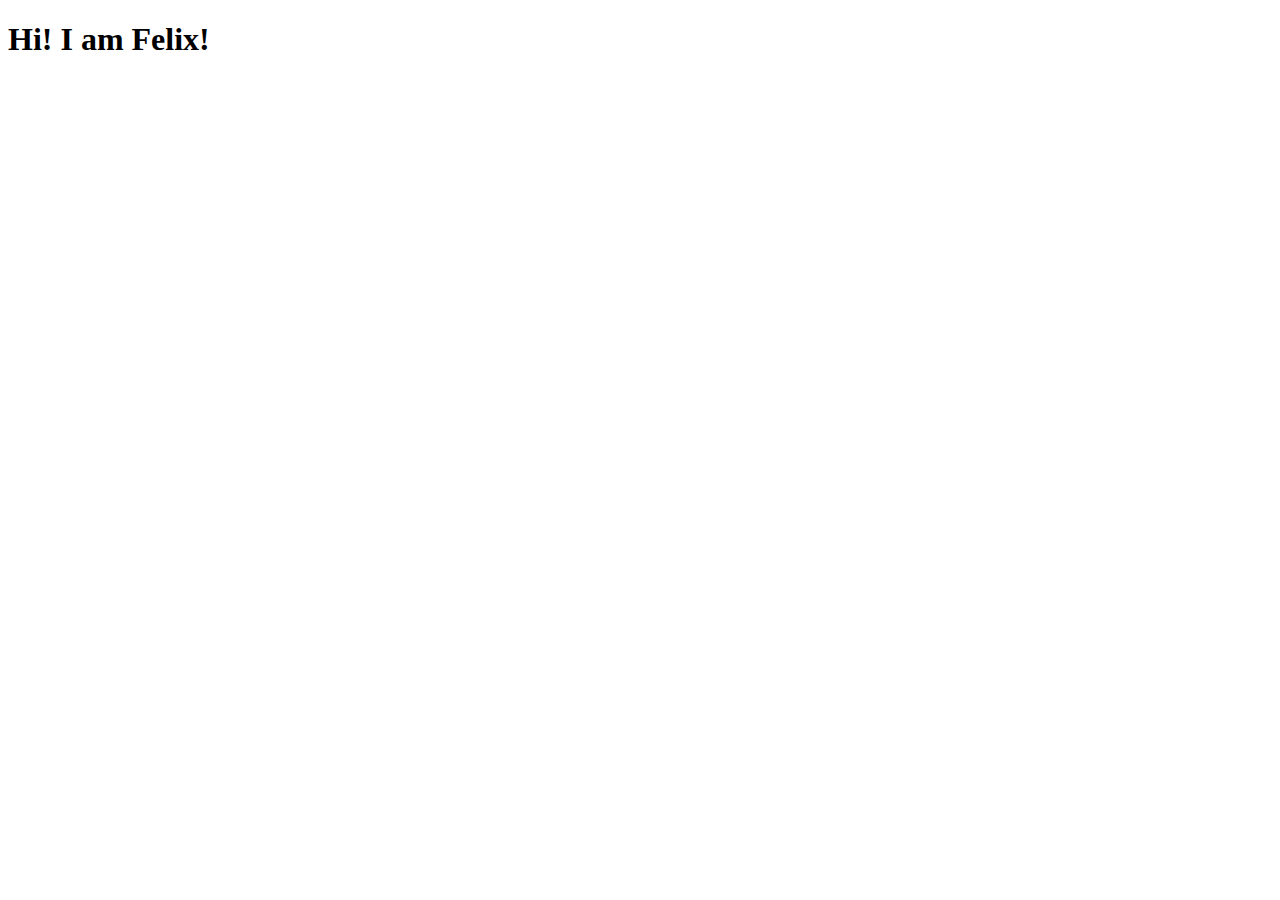
==== index.html @ 9d0509e1 "first upload" ====
<!DOCTYPE html>
<html lang="en">
<head>
    <meta charset="UTF-8">
    <meta name="viewport" content="width=device-width, initial-scale=1.0">
    <meta http-equiv="X-UA-Compatible" content="ie=edge">
    <title>Website is cool!</title>
</head>
<body>
    <h1>Hi! I am Felix!</h1>
</body>
</html>
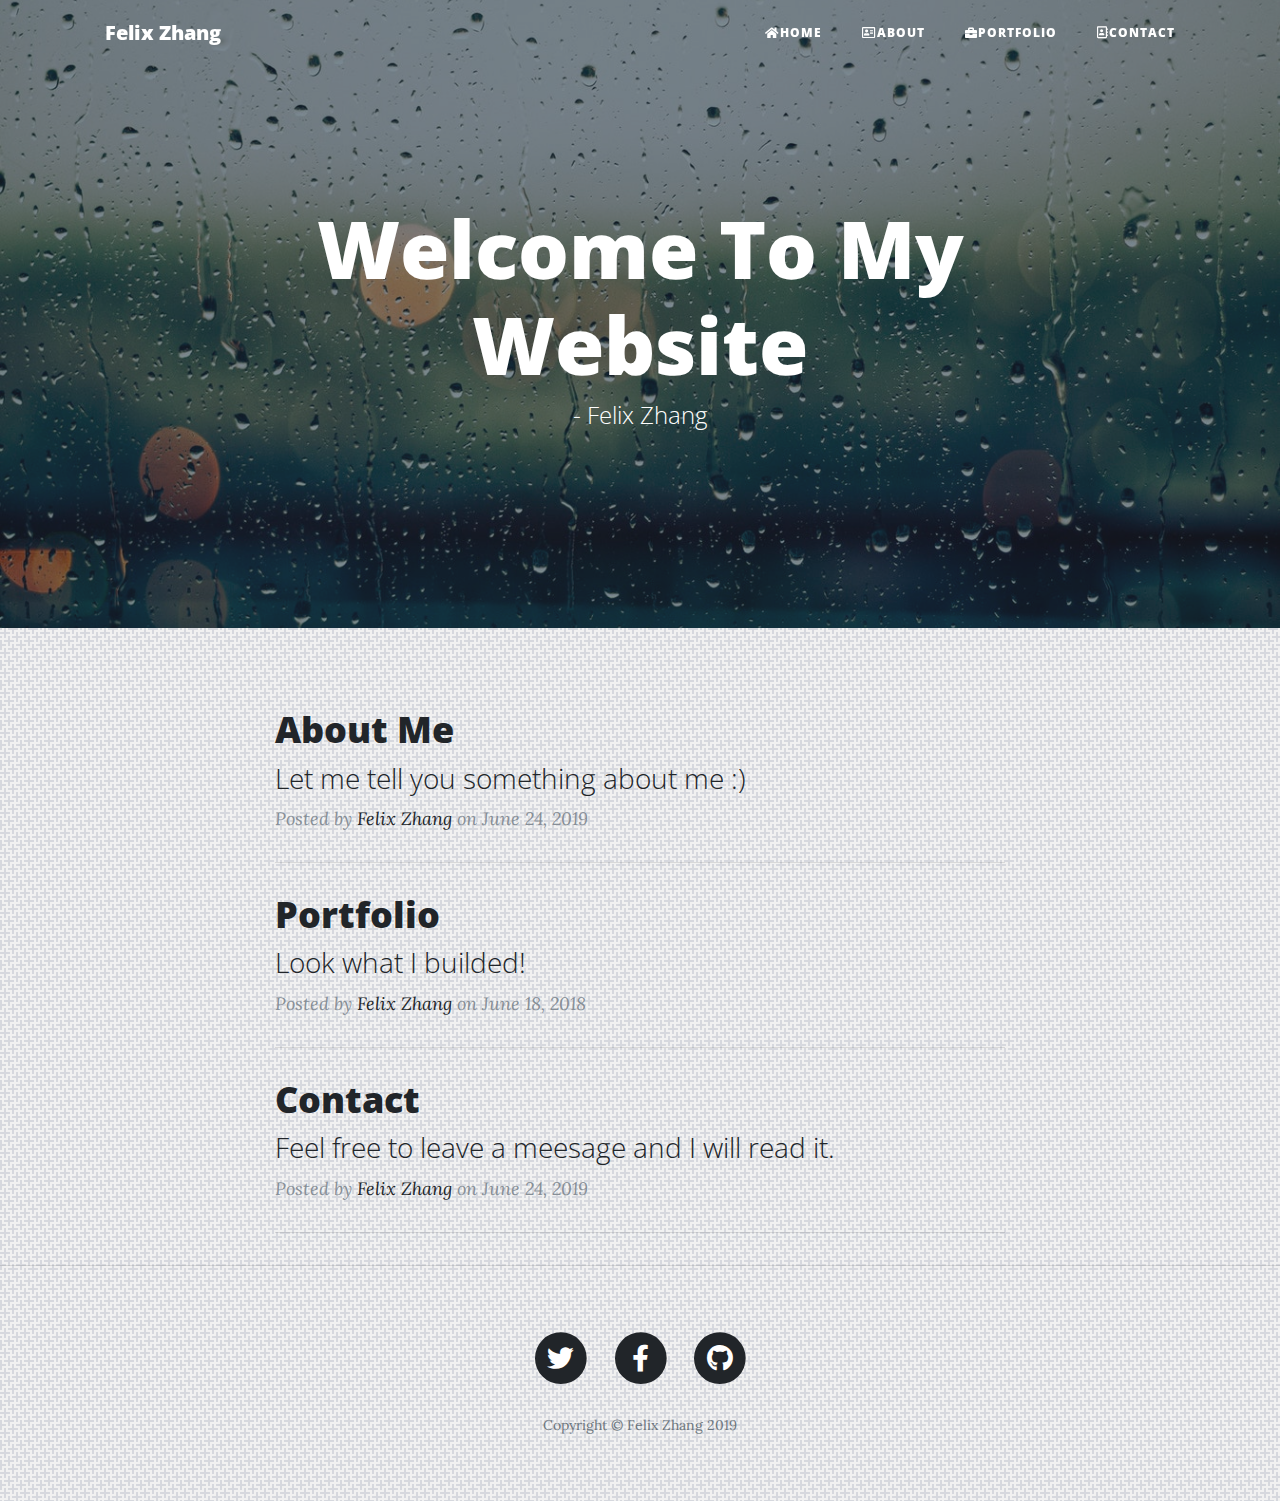
==== commit c572aaa6: "updates" ====
--- a/index.html
+++ b/index.html
@@ -1,12 +1,173 @@
 <!DOCTYPE html>
 <html lang="en">
+
 <head>
-    <meta charset="UTF-8">
-    <meta name="viewport" content="width=device-width, initial-scale=1.0">
-    <meta http-equiv="X-UA-Compatible" content="ie=edge">
-    <title>Website is cool!</title>
+
+  <meta charset="utf-8">
+  <meta name="viewport" content="width=device-width, initial-scale=1, shrink-to-fit=no">
+  <meta name="description" content="">
+  <meta name="author" content="">
+
+  <title>Updated-Portfolio-Page</title>
+
+  <!-- Bootstrap core CSS -->
+  <link href="vendor/bootstrap/css/bootstrap.min.css" rel="stylesheet">
+
+  <!-- Custom fonts for this template -->
+  <link href="vendor/fontawesome-free/css/all.min.css" rel="stylesheet" type="text/css">
+  <link href='https://fonts.googleapis.com/css?family=Lora:400,700,400italic,700italic' rel='stylesheet' type='text/css'>
+  <link href='https://fonts.googleapis.com/css?family=Open+Sans:300italic,400italic,600italic,700italic,800italic,400,300,600,700,800' rel='stylesheet' type='text/css'>
+
+  <!-- Custom styles for this template -->
+  <link href="css/clean-blog.min.css" rel="stylesheet">
+
 </head>
-<body>
-    <h1>Hi! I am Felix!</h1>
+
+<body background="./img/crosses_@2X.png">
+
+  <!-- Navigation -->
+  <nav class="navbar navbar-expand-lg navbar-light fixed-top" id="mainNav">
+    <div class="container">
+      <a class="navbar-brand" href="index.html">Felix Zhang</a>
+      <button class="navbar-toggler navbar-toggler-right" type="button" data-toggle="collapse" data-target="#navbarResponsive" aria-controls="navbarResponsive" aria-expanded="false" aria-label="Toggle navigation">
+        <i class="fas fa-caret-down"></i>
+        <i class="fas fa-bars"></i>
+      </button>
+      <div class="collapse navbar-collapse" id="navbarResponsive">
+        <ul class="navbar-nav ml-auto">
+          <li class="nav-item">
+            <a class="nav-link" href="index.html"><i class="fas fa-home"></i>Home</a>
+          </li>
+          <li class="nav-item">
+            <a class="nav-link" href="about.html"><i class="far fa-address-card"></i>About</a>
+          </li>
+          <li class="nav-item">
+            <a class="nav-link" href="portfolio.html"><i class="fas fa-briefcase"></i>Portfolio</a>
+          </li>
+          <li class="nav-item">
+            <a class="nav-link" href="contact.html"><i class="far fa-address-book"></i>Contact</a>
+          </li>
+        </ul>
+      </div>
+    </div>
+  </nav>
+
+  <!-- Page Header -->
+  <header class="masthead" style="background-image: url('img/22.jpeg')">
+    <div class="overlay"></div>
+    <div class="container">
+      <div class="row">
+        <div class="col-lg-8 col-md-10 mx-auto">
+          <div class="site-heading">
+            <h1>Welcome To My Website</h1>
+            <span class="subheading">- Felix Zhang</span>
+          </div>
+        </div>
+      </div>
+    </div>
+  </header>
+
+  <!-- Main Content -->
+  <div class="container">
+    <div class="row">
+      <div class="col-lg-8 col-md-10 mx-auto">
+        <div class="post-preview">
+          <a href="about.html">
+            <h2 class="post-title">
+              About Me
+            </h2>
+            <h3 class="post-subtitle">
+              Let me tell you something about me :)
+            </h3>
+          </a>
+          <p class="post-meta">Posted by
+            <a href="#">Felix Zhang</a>
+            on June 24, 2019</p>
+        </div>
+        <hr>
+        <div class="post-preview">
+          <a href="portfolio.html">
+            <h2 class="post-title">
+                Portfolio
+            </h2>
+            <h3 class="post-subtitle">
+                Look what I builded!
+              </h3>
+          </a>
+          <p class="post-meta">Posted by
+            <a href="#">Felix Zhang</a>
+            on June 18, 2018</p>
+        </div>
+        <hr>
+        <div class="post-preview">
+          <a href="contact.html">
+            <h2 class="post-title">
+              Contact
+            </h2>
+            <h3 class="post-subtitle">
+              Feel free to leave a meesage and I will read it.
+            </h3>
+          </a>
+          <p class="post-meta">Posted by
+            <a href="#">Felix Zhang</a>
+            on June 24, 2019</p>
+        </div>
+        <hr>
+        
+        <!-- Pager -->
+        <!-- <div class="clearfix">
+          <a class="btn btn-primary float-right" href="#">Older Posts &rarr;</a>
+        </div> -->
+      </div>
+    </div>
+  </div>
+
+  <hr>
+
+  <!-- Footer -->
+  <footer>
+    <div class="container">
+      <div class="row">
+        <div class="col-lg-8 col-md-10 mx-auto">
+          <ul class="list-inline text-center">
+            <li class="list-inline-item">
+              <a href="#">
+                <span class="fa-stack fa-lg">
+                  <i class="fas fa-circle fa-stack-2x"></i>
+                  <i class="fab fa-twitter fa-stack-1x fa-inverse"></i>
+                </span>
+              </a>
+            </li>
+            <li class="list-inline-item">
+              <a href="#">
+                <span class="fa-stack fa-lg">
+                  <i class="fas fa-circle fa-stack-2x"></i>
+                  <i class="fab fa-facebook-f fa-stack-1x fa-inverse"></i>
+                </span>
+              </a>
+            </li>
+            <li class="list-inline-item">
+              <a href="https://github.com/felix911104">
+                <span class="fa-stack fa-lg">
+                  <i class="fas fa-circle fa-stack-2x"></i>
+                  <i class="fab fa-github fa-stack-1x fa-inverse"></i>
+                </span>
+              </a>
+            </li>
+          </ul>
+          <p class="copyright text-muted">Copyright &copy; Felix Zhang 2019</p>
+        </div>
+      </div>
+    </div>
+  </footer>
+
+  <!-- Bootstrap core JavaScript -->
+  <script src="vendor/jquery/jquery.min.js"></script>
+  <script src="vendor/bootstrap/js/bootstrap.bundle.min.js"></script>
+
+  <!-- Custom scripts for this template -->
+  <script src="js/clean-blog.min.js"></script>
+
 </body>
-</html>+
+</html>
--- a/vendor/fontawesome-free/css/all.min.css
+++ b/vendor/fontawesome-free/css/all.min.css
@@ -0,0 +1,5 @@
+/*!
+ * Font Awesome Free 5.9.0 by @fontawesome - https://fontawesome.com
+ * License - https://fontawesome.com/license/free (Icons: CC BY 4.0, Fonts: SIL OFL 1.1, Code: MIT License)
+ */
+.fa,.fab,.fal,.far,.fas{-moz-osx-font-smoothing:grayscale;-webkit-font-smoothing:antialiased;display:inline-block;font-style:normal;font-variant:normal;text-rendering:auto;line-height:1}.fa-lg{font-size:1.33333em;line-height:.75em;vertical-align:-.0667em}.fa-xs{font-size:.75em}.fa-sm{font-size:.875em}.fa-1x{font-size:1em}.fa-2x{font-size:2em}.fa-3x{font-size:3em}.fa-4x{font-size:4em}.fa-5x{font-size:5em}.fa-6x{font-size:6em}.fa-7x{font-size:7em}.fa-8x{font-size:8em}.fa-9x{font-size:9em}.fa-10x{font-size:10em}.fa-fw{text-align:center;width:1.25em}.fa-ul{list-style-type:none;margin-left:2.5em;padding-left:0}.fa-ul>li{position:relative}.fa-li{left:-2em;position:absolute;text-align:center;width:2em;line-height:inherit}.fa-border{border:.08em solid #eee;border-radius:.1em;padding:.2em .25em .15em}.fa-pull-left{float:left}.fa-pull-right{float:right}.fa.fa-pull-left,.fab.fa-pull-left,.fal.fa-pull-left,.far.fa-pull-left,.fas.fa-pull-left{margin-right:.3em}.fa.fa-pull-right,.fab.fa-pull-right,.fal.fa-pull-right,.far.fa-pull-right,.fas.fa-pull-right{margin-left:.3em}.fa-spin{animation:fa-spin 2s infinite linear}.fa-pulse{animation:fa-spin 1s infinite steps(8)}@keyframes fa-spin{0%{transform:rotate(0deg)}to{transform:rotate(1turn)}}.fa-rotate-90{-ms-filter:"progid:DXImageTransform.Microsoft.BasicImage(rotation=1)";transform:rotate(90deg)}.fa-rotate-180{-ms-filter:"progid:DXImageTransform.Microsoft.BasicImage(rotation=2)";transform:rotate(180deg)}.fa-rotate-270{-ms-filter:"progid:DXImageTransform.Microsoft.BasicImage(rotation=3)";transform:rotate(270deg)}.fa-flip-horizontal{-ms-filter:"progid:DXImageTransform.Microsoft.BasicImage(rotation=0, mirror=1)";transform:scaleX(-1)}.fa-flip-vertical{transform:scaleY(-1)}.fa-flip-both,.fa-flip-horizontal.fa-flip-vertical,.fa-flip-vertical{-ms-filter:"progid:DXImageTransform.Microsoft.BasicImage(rotation=2, mirror=1)"}.fa-flip-both,.fa-flip-horizontal.fa-flip-vertical{transform:scale(-1)}:root .fa-flip-both,:root .fa-flip-horizontal,:root .fa-flip-vertical,:root .fa-rotate-90,:root .fa-rotate-180,:root .fa-rotate-270{filter:none}.fa-stack{display:inline-block;height:2em;line-height:2em;position:relative;vertical-align:middle;width:2.5em}.fa-stack-1x,.fa-stack-2x{left:0;position:absolute;text-align:center;width:100%}.fa-stack-1x{line-height:inherit}.fa-stack-2x{font-size:2em}.fa-inverse{color:#fff}.fa-500px:before{content:"\f26e"}.fa-accessible-icon:before{content:"\f368"}.fa-accusoft:before{content:"\f369"}.fa-acquisitions-incorporated:before{content:"\f6af"}.fa-ad:before{content:"\f641"}.fa-address-book:before{content:"\f2b9"}.fa-address-card:before{content:"\f2bb"}.fa-adjust:before{content:"\f042"}.fa-adn:before{content:"\f170"}.fa-adobe:before{content:"\f778"}.fa-adversal:before{content:"\f36a"}.fa-affiliatetheme:before{content:"\f36b"}.fa-air-freshener:before{content:"\f5d0"}.fa-airbnb:before{content:"\f834"}.fa-algolia:before{content:"\f36c"}.fa-align-center:before{content:"\f037"}.fa-align-justify:before{content:"\f039"}.fa-align-left:before{content:"\f036"}.fa-align-right:before{content:"\f038"}.fa-alipay:before{content:"\f642"}.fa-allergies:before{content:"\f461"}.fa-amazon:before{content:"\f270"}.fa-amazon-pay:before{content:"\f42c"}.fa-ambulance:before{content:"\f0f9"}.fa-american-sign-language-interpreting:before{content:"\f2a3"}.fa-amilia:before{content:"\f36d"}.fa-anchor:before{content:"\f13d"}.fa-android:before{content:"\f17b"}.fa-angellist:before{content:"\f209"}.fa-angle-double-down:before{content:"\f103"}.fa-angle-double-left:before{content:"\f100"}.fa-angle-double-right:before{content:"\f101"}.fa-angle-double-up:before{content:"\f102"}.fa-angle-down:before{content:"\f107"}.fa-angle-left:before{content:"\f104"}.fa-angle-right:before{content:"\f105"}.fa-angle-up:before{content:"\f106"}.fa-angry:before{content:"\f556"}.fa-angrycreative:before{content:"\f36e"}.fa-angular:before{content:"\f420"}.fa-ankh:before{content:"\f644"}.fa-app-store:before{content:"\f36f"}.fa-app-store-ios:before{content:"\f370"}.fa-apper:before{content:"\f371"}.fa-apple:before{content:"\f179"}.fa-apple-alt:before{content:"\f5d1"}.fa-apple-pay:before{content:"\f415"}.fa-archive:before{content:"\f187"}.fa-archway:before{content:"\f557"}.fa-arrow-alt-circle-down:before{content:"\f358"}.fa-arrow-alt-circle-left:before{content:"\f359"}.fa-arrow-alt-circle-right:before{content:"\f35a"}.fa-arrow-alt-circle-up:before{content:"\f35b"}.fa-arrow-circle-down:before{content:"\f0ab"}.fa-arrow-circle-left:before{content:"\f0a8"}.fa-arrow-circle-right:before{content:"\f0a9"}.fa-arrow-circle-up:before{content:"\f0aa"}.fa-arrow-down:before{content:"\f063"}.fa-arrow-left:before{content:"\f060"}.fa-arrow-right:before{content:"\f061"}.fa-arrow-up:before{content:"\f062"}.fa-arrows-alt:before{content:"\f0b2"}.fa-arrows-alt-h:before{content:"\f337"}.fa-arrows-alt-v:before{content:"\f338"}.fa-artstation:before{content:"\f77a"}.fa-assistive-listening-systems:before{content:"\f2a2"}.fa-asterisk:before{content:"\f069"}.fa-asymmetrik:before{content:"\f372"}.fa-at:before{content:"\f1fa"}.fa-atlas:before{content:"\f558"}.fa-atlassian:before{content:"\f77b"}.fa-atom:before{content:"\f5d2"}.fa-audible:before{content:"\f373"}.fa-audio-description:before{content:"\f29e"}.fa-autoprefixer:before{content:"\f41c"}.fa-avianex:before{content:"\f374"}.fa-aviato:before{content:"\f421"}.fa-award:before{content:"\f559"}.fa-aws:before{content:"\f375"}.fa-baby:before{content:"\f77c"}.fa-baby-carriage:before{content:"\f77d"}.fa-backspace:before{content:"\f55a"}.fa-backward:before{content:"\f04a"}.fa-bacon:before{content:"\f7e5"}.fa-balance-scale:before{content:"\f24e"}.fa-balance-scale-left:before{content:"\f515"}.fa-balance-scale-right:before{content:"\f516"}.fa-ban:before{content:"\f05e"}.fa-band-aid:before{content:"\f462"}.fa-bandcamp:before{content:"\f2d5"}.fa-barcode:before{content:"\f02a"}.fa-bars:before{content:"\f0c9"}.fa-baseball-ball:before{content:"\f433"}.fa-basketball-ball:before{content:"\f434"}.fa-bath:before{content:"\f2cd"}.fa-battery-empty:before{content:"\f244"}.fa-battery-full:before{content:"\f240"}.fa-battery-half:before{content:"\f242"}.fa-battery-quarter:before{content:"\f243"}.fa-battery-three-quarters:before{content:"\f241"}.fa-battle-net:before{content:"\f835"}.fa-bed:before{content:"\f236"}.fa-beer:before{content:"\f0fc"}.fa-behance:before{content:"\f1b4"}.fa-behance-square:before{content:"\f1b5"}.fa-bell:before{content:"\f0f3"}.fa-bell-slash:before{content:"\f1f6"}.fa-bezier-curve:before{content:"\f55b"}.fa-bible:before{content:"\f647"}.fa-bicycle:before{content:"\f206"}.fa-biking:before{content:"\f84a"}.fa-bimobject:before{content:"\f378"}.fa-binoculars:before{content:"\f1e5"}.fa-biohazard:before{content:"\f780"}.fa-birthday-cake:before{content:"\f1fd"}.fa-bitbucket:before{content:"\f171"}.fa-bitcoin:before{content:"\f379"}.fa-bity:before{content:"\f37a"}.fa-black-tie:before{content:"\f27e"}.fa-blackberry:before{content:"\f37b"}.fa-blender:before{content:"\f517"}.fa-blender-phone:before{content:"\f6b6"}.fa-blind:before{content:"\f29d"}.fa-blog:before{content:"\f781"}.fa-blogger:before{content:"\f37c"}.fa-blogger-b:before{content:"\f37d"}.fa-bluetooth:before{content:"\f293"}.fa-bluetooth-b:before{content:"\f294"}.fa-bold:before{content:"\f032"}.fa-bolt:before{content:"\f0e7"}.fa-bomb:before{content:"\f1e2"}.fa-bone:before{content:"\f5d7"}.fa-bong:before{content:"\f55c"}.fa-book:before{content:"\f02d"}.fa-book-dead:before{content:"\f6b7"}.fa-book-medical:before{content:"\f7e6"}.fa-book-open:before{content:"\f518"}.fa-book-reader:before{content:"\f5da"}.fa-bookmark:before{content:"\f02e"}.fa-bootstrap:before{content:"\f836"}.fa-border-all:before{content:"\f84c"}.fa-border-none:before{content:"\f850"}.fa-border-style:before{content:"\f853"}.fa-bowling-ball:before{content:"\f436"}.fa-box:before{content:"\f466"}.fa-box-open:before{content:"\f49e"}.fa-boxes:before{content:"\f468"}.fa-braille:before{content:"\f2a1"}.fa-brain:before{content:"\f5dc"}.fa-bread-slice:before{content:"\f7ec"}.fa-briefcase:before{content:"\f0b1"}.fa-briefcase-medical:before{content:"\f469"}.fa-broadcast-tower:before{content:"\f519"}.fa-broom:before{content:"\f51a"}.fa-brush:before{content:"\f55d"}.fa-btc:before{content:"\f15a"}.fa-buffer:before{content:"\f837"}.fa-bug:before{content:"\f188"}.fa-building:before{content:"\f1ad"}.fa-bullhorn:before{content:"\f0a1"}.fa-bullseye:before{content:"\f140"}.fa-burn:before{content:"\f46a"}.fa-buromobelexperte:before{content:"\f37f"}.fa-bus:before{content:"\f207"}.fa-bus-alt:before{content:"\f55e"}.fa-business-time:before{content:"\f64a"}.fa-buysellads:before{content:"\f20d"}.fa-calculator:before{content:"\f1ec"}.fa-calendar:before{content:"\f133"}.fa-calendar-alt:before{content:"\f073"}.fa-calendar-check:before{content:"\f274"}.fa-calendar-day:before{content:"\f783"}.fa-calendar-minus:before{content:"\f272"}.fa-calendar-plus:before{content:"\f271"}.fa-calendar-times:before{content:"\f273"}.fa-calendar-week:before{content:"\f784"}.fa-camera:before{content:"\f030"}.fa-camera-retro:before{content:"\f083"}.fa-campground:before{content:"\f6bb"}.fa-canadian-maple-leaf:before{content:"\f785"}.fa-candy-cane:before{content:"\f786"}.fa-cannabis:before{content:"\f55f"}.fa-capsules:before{content:"\f46b"}.fa-car:before{content:"\f1b9"}.fa-car-alt:before{content:"\f5de"}.fa-car-battery:before{content:"\f5df"}.fa-car-crash:before{content:"\f5e1"}.fa-car-side:before{content:"\f5e4"}.fa-caret-down:before{content:"\f0d7"}.fa-caret-left:before{content:"\f0d9"}.fa-caret-right:before{content:"\f0da"}.fa-caret-square-down:before{content:"\f150"}.fa-caret-square-left:before{content:"\f191"}.fa-caret-square-right:before{content:"\f152"}.fa-caret-square-up:before{content:"\f151"}.fa-caret-up:before{content:"\f0d8"}.fa-carrot:before{content:"\f787"}.fa-cart-arrow-down:before{content:"\f218"}.fa-cart-plus:before{content:"\f217"}.fa-cash-register:before{content:"\f788"}.fa-cat:before{content:"\f6be"}.fa-cc-amazon-pay:before{content:"\f42d"}.fa-cc-amex:before{content:"\f1f3"}.fa-cc-apple-pay:before{content:"\f416"}.fa-cc-diners-club:before{content:"\f24c"}.fa-cc-discover:before{content:"\f1f2"}.fa-cc-jcb:before{content:"\f24b"}.fa-cc-mastercard:before{content:"\f1f1"}.fa-cc-paypal:before{content:"\f1f4"}.fa-cc-stripe:before{content:"\f1f5"}.fa-cc-visa:before{content:"\f1f0"}.fa-centercode:before{content:"\f380"}.fa-centos:before{content:"\f789"}.fa-certificate:before{content:"\f0a3"}.fa-chair:before{content:"\f6c0"}.fa-chalkboard:before{content:"\f51b"}.fa-chalkboard-teacher:before{content:"\f51c"}.fa-charging-station:before{content:"\f5e7"}.fa-chart-area:before{content:"\f1fe"}.fa-chart-bar:before{content:"\f080"}.fa-chart-line:before{content:"\f201"}.fa-chart-pie:before{content:"\f200"}.fa-check:before{content:"\f00c"}.fa-check-circle:before{content:"\f058"}.fa-check-double:before{content:"\f560"}.fa-check-square:before{content:"\f14a"}.fa-cheese:before{content:"\f7ef"}.fa-chess:before{content:"\f439"}.fa-chess-bishop:before{content:"\f43a"}.fa-chess-board:before{content:"\f43c"}.fa-chess-king:before{content:"\f43f"}.fa-chess-knight:before{content:"\f441"}.fa-chess-pawn:before{content:"\f443"}.fa-chess-queen:before{content:"\f445"}.fa-chess-rook:before{content:"\f447"}.fa-chevron-circle-down:before{content:"\f13a"}.fa-chevron-circle-left:before{content:"\f137"}.fa-chevron-circle-right:before{content:"\f138"}.fa-chevron-circle-up:before{content:"\f139"}.fa-chevron-down:before{content:"\f078"}.fa-chevron-left:before{content:"\f053"}.fa-chevron-right:before{content:"\f054"}.fa-chevron-up:before{content:"\f077"}.fa-child:before{content:"\f1ae"}.fa-chrome:before{content:"\f268"}.fa-chromecast:before{content:"\f838"}.fa-church:before{content:"\f51d"}.fa-circle:before{content:"\f111"}.fa-circle-notch:before{content:"\f1ce"}.fa-city:before{content:"\f64f"}.fa-clinic-medical:before{content:"\f7f2"}.fa-clipboard:before{content:"\f328"}.fa-clipboard-check:before{content:"\f46c"}.fa-clipboard-list:before{content:"\f46d"}.fa-clock:before{content:"\f017"}.fa-clone:before{content:"\f24d"}.fa-closed-captioning:before{content:"\f20a"}.fa-cloud:before{content:"\f0c2"}.fa-cloud-download-alt:before{content:"\f381"}.fa-cloud-meatball:before{content:"\f73b"}.fa-cloud-moon:before{content:"\f6c3"}.fa-cloud-moon-rain:before{content:"\f73c"}.fa-cloud-rain:before{content:"\f73d"}.fa-cloud-showers-heavy:before{content:"\f740"}.fa-cloud-sun:before{content:"\f6c4"}.fa-cloud-sun-rain:before{content:"\f743"}.fa-cloud-upload-alt:before{content:"\f382"}.fa-cloudscale:before{content:"\f383"}.fa-cloudsmith:before{content:"\f384"}.fa-cloudversify:before{content:"\f385"}.fa-cocktail:before{content:"\f561"}.fa-code:before{content:"\f121"}.fa-code-branch:before{content:"\f126"}.fa-codepen:before{content:"\f1cb"}.fa-codiepie:before{content:"\f284"}.fa-coffee:before{content:"\f0f4"}.fa-cog:before{content:"\f013"}.fa-cogs:before{content:"\f085"}.fa-coins:before{content:"\f51e"}.fa-columns:before{content:"\f0db"}.fa-comment:before{content:"\f075"}.fa-comment-alt:before{content:"\f27a"}.fa-comment-dollar:before{content:"\f651"}.fa-comment-dots:before{content:"\f4ad"}.fa-comment-medical:before{content:"\f7f5"}.fa-comment-slash:before{content:"\f4b3"}.fa-comments:before{content:"\f086"}.fa-comments-dollar:before{content:"\f653"}.fa-compact-disc:before{content:"\f51f"}.fa-compass:before{content:"\f14e"}.fa-compress:before{content:"\f066"}.fa-compress-arrows-alt:before{content:"\f78c"}.fa-concierge-bell:before{content:"\f562"}.fa-confluence:before{content:"\f78d"}.fa-connectdevelop:before{content:"\f20e"}.fa-contao:before{content:"\f26d"}.fa-cookie:before{content:"\f563"}.fa-cookie-bite:before{content:"\f564"}.fa-copy:before{content:"\f0c5"}.fa-copyright:before{content:"\f1f9"}.fa-couch:before{content:"\f4b8"}.fa-cpanel:before{content:"\f388"}.fa-creative-commons:before{content:"\f25e"}.fa-creative-commons-by:before{content:"\f4e7"}.fa-creative-commons-nc:before{content:"\f4e8"}.fa-creative-commons-nc-eu:before{content:"\f4e9"}.fa-creative-commons-nc-jp:before{content:"\f4ea"}.fa-creative-commons-nd:before{content:"\f4eb"}.fa-creative-commons-pd:before{content:"\f4ec"}.fa-creative-commons-pd-alt:before{content:"\f4ed"}.fa-creative-commons-remix:before{content:"\f4ee"}.fa-creative-commons-sa:before{content:"\f4ef"}.fa-creative-commons-sampling:before{content:"\f4f0"}.fa-creative-commons-sampling-plus:before{content:"\f4f1"}.fa-creative-commons-share:before{content:"\f4f2"}.fa-creative-commons-zero:before{content:"\f4f3"}.fa-credit-card:before{content:"\f09d"}.fa-critical-role:before{content:"\f6c9"}.fa-crop:before{content:"\f125"}.fa-crop-alt:before{content:"\f565"}.fa-cross:before{content:"\f654"}.fa-crosshairs:before{content:"\f05b"}.fa-crow:before{content:"\f520"}.fa-crown:before{content:"\f521"}.fa-crutch:before{content:"\f7f7"}.fa-css3:before{content:"\f13c"}.fa-css3-alt:before{content:"\f38b"}.fa-cube:before{content:"\f1b2"}.fa-cubes:before{content:"\f1b3"}.fa-cut:before{content:"\f0c4"}.fa-cuttlefish:before{content:"\f38c"}.fa-d-and-d:before{content:"\f38d"}.fa-d-and-d-beyond:before{content:"\f6ca"}.fa-dashcube:before{content:"\f210"}.fa-database:before{content:"\f1c0"}.fa-deaf:before{content:"\f2a4"}.fa-delicious:before{content:"\f1a5"}.fa-democrat:before{content:"\f747"}.fa-deploydog:before{content:"\f38e"}.fa-deskpro:before{content:"\f38f"}.fa-desktop:before{content:"\f108"}.fa-dev:before{content:"\f6cc"}.fa-deviantart:before{content:"\f1bd"}.fa-dharmachakra:before{content:"\f655"}.fa-dhl:before{content:"\f790"}.fa-diagnoses:before{content:"\f470"}.fa-diaspora:before{content:"\f791"}.fa-dice:before{content:"\f522"}.fa-dice-d20:before{content:"\f6cf"}.fa-dice-d6:before{content:"\f6d1"}.fa-dice-five:before{content:"\f523"}.fa-dice-four:before{content:"\f524"}.fa-dice-one:before{content:"\f525"}.fa-dice-six:before{content:"\f526"}.fa-dice-three:before{content:"\f527"}.fa-dice-two:before{content:"\f528"}.fa-digg:before{content:"\f1a6"}.fa-digital-ocean:before{content:"\f391"}.fa-digital-tachograph:before{content:"\f566"}.fa-directions:before{content:"\f5eb"}.fa-discord:before{content:"\f392"}.fa-discourse:before{content:"\f393"}.fa-divide:before{content:"\f529"}.fa-dizzy:before{content:"\f567"}.fa-dna:before{content:"\f471"}.fa-dochub:before{content:"\f394"}.fa-docker:before{content:"\f395"}.fa-dog:before{content:"\f6d3"}.fa-dollar-sign:before{content:"\f155"}.fa-dolly:before{content:"\f472"}.fa-dolly-flatbed:before{content:"\f474"}.fa-donate:before{content:"\f4b9"}.fa-door-closed:before{content:"\f52a"}.fa-door-open:before{content:"\f52b"}.fa-dot-circle:before{content:"\f192"}.fa-dove:before{content:"\f4ba"}.fa-download:before{content:"\f019"}.fa-draft2digital:before{content:"\f396"}.fa-drafting-compass:before{content:"\f568"}.fa-dragon:before{content:"\f6d5"}.fa-draw-polygon:before{content:"\f5ee"}.fa-dribbble:before{content:"\f17d"}.fa-dribbble-square:before{content:"\f397"}.fa-dropbox:before{content:"\f16b"}.fa-drum:before{content:"\f569"}.fa-drum-steelpan:before{content:"\f56a"}.fa-drumstick-bite:before{content:"\f6d7"}.fa-drupal:before{content:"\f1a9"}.fa-dumbbell:before{content:"\f44b"}.fa-dumpster:before{content:"\f793"}.fa-dumpster-fire:before{content:"\f794"}.fa-dungeon:before{content:"\f6d9"}.fa-dyalog:before{content:"\f399"}.fa-earlybirds:before{content:"\f39a"}.fa-ebay:before{content:"\f4f4"}.fa-edge:before{content:"\f282"}.fa-edit:before{content:"\f044"}.fa-egg:before{content:"\f7fb"}.fa-eject:before{content:"\f052"}.fa-elementor:before{content:"\f430"}.fa-ellipsis-h:before{content:"\f141"}.fa-ellipsis-v:before{content:"\f142"}.fa-ello:before{content:"\f5f1"}.fa-ember:before{content:"\f423"}.fa-empire:before{content:"\f1d1"}.fa-envelope:before{content:"\f0e0"}.fa-envelope-open:before{content:"\f2b6"}.fa-envelope-open-text:before{content:"\f658"}.fa-envelope-square:before{content:"\f199"}.fa-envira:before{content:"\f299"}.fa-equals:before{content:"\f52c"}.fa-eraser:before{content:"\f12d"}.fa-erlang:before{content:"\f39d"}.fa-ethereum:before{content:"\f42e"}.fa-ethernet:before{content:"\f796"}.fa-etsy:before{content:"\f2d7"}.fa-euro-sign:before{content:"\f153"}.fa-evernote:before{content:"\f839"}.fa-exchange-alt:before{content:"\f362"}.fa-exclamation:before{content:"\f12a"}.fa-exclamation-circle:before{content:"\f06a"}.fa-exclamation-triangle:before{content:"\f071"}.fa-expand:before{content:"\f065"}.fa-expand-arrows-alt:before{content:"\f31e"}.fa-expeditedssl:before{content:"\f23e"}.fa-external-link-alt:before{content:"\f35d"}.fa-external-link-square-alt:before{content:"\f360"}.fa-eye:before{content:"\f06e"}.fa-eye-dropper:before{content:"\f1fb"}.fa-eye-slash:before{content:"\f070"}.fa-facebook:before{content:"\f09a"}.fa-facebook-f:before{content:"\f39e"}.fa-facebook-messenger:before{content:"\f39f"}.fa-facebook-square:before{content:"\f082"}.fa-fan:before{content:"\f863"}.fa-fantasy-flight-games:before{content:"\f6dc"}.fa-fast-backward:before{content:"\f049"}.fa-fast-forward:before{content:"\f050"}.fa-fax:before{content:"\f1ac"}.fa-feather:before{content:"\f52d"}.fa-feather-alt:before{content:"\f56b"}.fa-fedex:before{content:"\f797"}.fa-fedora:before{content:"\f798"}.fa-female:before{content:"\f182"}.fa-fighter-jet:before{content:"\f0fb"}.fa-figma:before{content:"\f799"}.fa-file:before{content:"\f15b"}.fa-file-alt:before{content:"\f15c"}.fa-file-archive:before{content:"\f1c6"}.fa-file-audio:before{content:"\f1c7"}.fa-file-code:before{content:"\f1c9"}.fa-file-contract:before{content:"\f56c"}.fa-file-csv:before{content:"\f6dd"}.fa-file-download:before{content:"\f56d"}.fa-file-excel:before{content:"\f1c3"}.fa-file-export:before{content:"\f56e"}.fa-file-image:before{content:"\f1c5"}.fa-file-import:before{content:"\f56f"}.fa-file-invoice:before{content:"\f570"}.fa-file-invoice-dollar:before{content:"\f571"}.fa-file-medical:before{content:"\f477"}.fa-file-medical-alt:before{content:"\f478"}.fa-file-pdf:before{content:"\f1c1"}.fa-file-powerpoint:before{content:"\f1c4"}.fa-file-prescription:before{content:"\f572"}.fa-file-signature:before{content:"\f573"}.fa-file-upload:before{content:"\f574"}.fa-file-video:before{content:"\f1c8"}.fa-file-word:before{content:"\f1c2"}.fa-fill:before{content:"\f575"}.fa-fill-drip:before{content:"\f576"}.fa-film:before{content:"\f008"}.fa-filter:before{content:"\f0b0"}.fa-fingerprint:before{content:"\f577"}.fa-fire:before{content:"\f06d"}.fa-fire-alt:before{content:"\f7e4"}.fa-fire-extinguisher:before{content:"\f134"}.fa-firefox:before{content:"\f269"}.fa-first-aid:before{content:"\f479"}.fa-first-order:before{content:"\f2b0"}.fa-first-order-alt:before{content:"\f50a"}.fa-firstdraft:before{content:"\f3a1"}.fa-fish:before{content:"\f578"}.fa-fist-raised:before{content:"\f6de"}.fa-flag:before{content:"\f024"}.fa-flag-checkered:before{content:"\f11e"}.fa-flag-usa:before{content:"\f74d"}.fa-flask:before{content:"\f0c3"}.fa-flickr:before{content:"\f16e"}.fa-flipboard:before{content:"\f44d"}.fa-flushed:before{content:"\f579"}.fa-fly:before{content:"\f417"}.fa-folder:before{content:"\f07b"}.fa-folder-minus:before{content:"\f65d"}.fa-folder-open:before{content:"\f07c"}.fa-folder-plus:before{content:"\f65e"}.fa-font:before{content:"\f031"}.fa-font-awesome:before{content:"\f2b4"}.fa-font-awesome-alt:before{content:"\f35c"}.fa-font-awesome-flag:before{content:"\f425"}.fa-font-awesome-logo-full:before{content:"\f4e6"}.fa-fonticons:before{content:"\f280"}.fa-fonticons-fi:before{content:"\f3a2"}.fa-football-ball:before{content:"\f44e"}.fa-fort-awesome:before{content:"\f286"}.fa-fort-awesome-alt:before{content:"\f3a3"}.fa-forumbee:before{content:"\f211"}.fa-forward:before{content:"\f04e"}.fa-foursquare:before{content:"\f180"}.fa-free-code-camp:before{content:"\f2c5"}.fa-freebsd:before{content:"\f3a4"}.fa-frog:before{content:"\f52e"}.fa-frown:before{content:"\f119"}.fa-frown-open:before{content:"\f57a"}.fa-fulcrum:before{content:"\f50b"}.fa-funnel-dollar:before{content:"\f662"}.fa-futbol:before{content:"\f1e3"}.fa-galactic-republic:before{content:"\f50c"}.fa-galactic-senate:before{content:"\f50d"}.fa-gamepad:before{content:"\f11b"}.fa-gas-pump:before{content:"\f52f"}.fa-gavel:before{content:"\f0e3"}.fa-gem:before{content:"\f3a5"}.fa-genderless:before{content:"\f22d"}.fa-get-pocket:before{content:"\f265"}.fa-gg:before{content:"\f260"}.fa-gg-circle:before{content:"\f261"}.fa-ghost:before{content:"\f6e2"}.fa-gift:before{content:"\f06b"}.fa-gifts:before{content:"\f79c"}.fa-git:before{content:"\f1d3"}.fa-git-alt:before{content:"\f841"}.fa-git-square:before{content:"\f1d2"}.fa-github:before{content:"\f09b"}.fa-github-alt:before{content:"\f113"}.fa-github-square:before{content:"\f092"}.fa-gitkraken:before{content:"\f3a6"}.fa-gitlab:before{content:"\f296"}.fa-gitter:before{content:"\f426"}.fa-glass-cheers:before{content:"\f79f"}.fa-glass-martini:before{content:"\f000"}.fa-glass-martini-alt:before{content:"\f57b"}.fa-glass-whiskey:before{content:"\f7a0"}.fa-glasses:before{content:"\f530"}.fa-glide:before{content:"\f2a5"}.fa-glide-g:before{content:"\f2a6"}.fa-globe:before{content:"\f0ac"}.fa-globe-africa:before{content:"\f57c"}.fa-globe-americas:before{content:"\f57d"}.fa-globe-asia:before{content:"\f57e"}.fa-globe-europe:before{content:"\f7a2"}.fa-gofore:before{content:"\f3a7"}.fa-golf-ball:before{content:"\f450"}.fa-goodreads:before{content:"\f3a8"}.fa-goodreads-g:before{content:"\f3a9"}.fa-google:before{content:"\f1a0"}.fa-google-drive:before{content:"\f3aa"}.fa-google-play:before{content:"\f3ab"}.fa-google-plus:before{content:"\f2b3"}.fa-google-plus-g:before{content:"\f0d5"}.fa-google-plus-square:before{content:"\f0d4"}.fa-google-wallet:before{content:"\f1ee"}.fa-gopuram:before{content:"\f664"}.fa-graduation-cap:before{content:"\f19d"}.fa-gratipay:before{content:"\f184"}.fa-grav:before{content:"\f2d6"}.fa-greater-than:before{content:"\f531"}.fa-greater-than-equal:before{content:"\f532"}.fa-grimace:before{content:"\f57f"}.fa-grin:before{content:"\f580"}.fa-grin-alt:before{content:"\f581"}.fa-grin-beam:before{content:"\f582"}.fa-grin-beam-sweat:before{content:"\f583"}.fa-grin-hearts:before{content:"\f584"}.fa-grin-squint:before{content:"\f585"}.fa-grin-squint-tears:before{content:"\f586"}.fa-grin-stars:before{content:"\f587"}.fa-grin-tears:before{content:"\f588"}.fa-grin-tongue:before{content:"\f589"}.fa-grin-tongue-squint:before{content:"\f58a"}.fa-grin-tongue-wink:before{content:"\f58b"}.fa-grin-wink:before{content:"\f58c"}.fa-grip-horizontal:before{content:"\f58d"}.fa-grip-lines:before{content:"\f7a4"}.fa-grip-lines-vertical:before{content:"\f7a5"}.fa-grip-vertical:before{content:"\f58e"}.fa-gripfire:before{content:"\f3ac"}.fa-grunt:before{content:"\f3ad"}.fa-guitar:before{content:"\f7a6"}.fa-gulp:before{content:"\f3ae"}.fa-h-square:before{content:"\f0fd"}.fa-hacker-news:before{content:"\f1d4"}.fa-hacker-news-square:before{content:"\f3af"}.fa-hackerrank:before{content:"\f5f7"}.fa-hamburger:before{content:"\f805"}.fa-hammer:before{content:"\f6e3"}.fa-hamsa:before{content:"\f665"}.fa-hand-holding:before{content:"\f4bd"}.fa-hand-holding-heart:before{content:"\f4be"}.fa-hand-holding-usd:before{content:"\f4c0"}.fa-hand-lizard:before{content:"\f258"}.fa-hand-middle-finger:before{content:"\f806"}.fa-hand-paper:before{content:"\f256"}.fa-hand-peace:before{content:"\f25b"}.fa-hand-point-down:before{content:"\f0a7"}.fa-hand-point-left:before{content:"\f0a5"}.fa-hand-point-right:before{content:"\f0a4"}.fa-hand-point-up:before{content:"\f0a6"}.fa-hand-pointer:before{content:"\f25a"}.fa-hand-rock:before{content:"\f255"}.fa-hand-scissors:before{content:"\f257"}.fa-hand-spock:before{content:"\f259"}.fa-hands:before{content:"\f4c2"}.fa-hands-helping:before{content:"\f4c4"}.fa-handshake:before{content:"\f2b5"}.fa-hanukiah:before{content:"\f6e6"}.fa-hard-hat:before{content:"\f807"}.fa-hashtag:before{content:"\f292"}.fa-hat-wizard:before{content:"\f6e8"}.fa-haykal:before{content:"\f666"}.fa-hdd:before{content:"\f0a0"}.fa-heading:before{content:"\f1dc"}.fa-headphones:before{content:"\f025"}.fa-headphones-alt:before{content:"\f58f"}.fa-headset:before{content:"\f590"}.fa-heart:before{content:"\f004"}.fa-heart-broken:before{content:"\f7a9"}.fa-heartbeat:before{content:"\f21e"}.fa-helicopter:before{content:"\f533"}.fa-highlighter:before{content:"\f591"}.fa-hiking:before{content:"\f6ec"}.fa-hippo:before{content:"\f6ed"}.fa-hips:before{content:"\f452"}.fa-hire-a-helper:before{content:"\f3b0"}.fa-history:before{content:"\f1da"}.fa-hockey-puck:before{content:"\f453"}.fa-holly-berry:before{content:"\f7aa"}.fa-home:before{content:"\f015"}.fa-hooli:before{content:"\f427"}.fa-hornbill:before{content:"\f592"}.fa-horse:before{content:"\f6f0"}.fa-horse-head:before{content:"\f7ab"}.fa-hospital:before{content:"\f0f8"}.fa-hospital-alt:before{content:"\f47d"}.fa-hospital-symbol:before{content:"\f47e"}.fa-hot-tub:before{content:"\f593"}.fa-hotdog:before{content:"\f80f"}.fa-hotel:before{content:"\f594"}.fa-hotjar:before{content:"\f3b1"}.fa-hourglass:before{content:"\f254"}.fa-hourglass-end:before{content:"\f253"}.fa-hourglass-half:before{content:"\f252"}.fa-hourglass-start:before{content:"\f251"}.fa-house-damage:before{content:"\f6f1"}.fa-houzz:before{content:"\f27c"}.fa-hryvnia:before{content:"\f6f2"}.fa-html5:before{content:"\f13b"}.fa-hubspot:before{content:"\f3b2"}.fa-i-cursor:before{content:"\f246"}.fa-ice-cream:before{content:"\f810"}.fa-icicles:before{content:"\f7ad"}.fa-icons:before{content:"\f86d"}.fa-id-badge:before{content:"\f2c1"}.fa-id-card:before{content:"\f2c2"}.fa-id-card-alt:before{content:"\f47f"}.fa-igloo:before{content:"\f7ae"}.fa-image:before{content:"\f03e"}.fa-images:before{content:"\f302"}.fa-imdb:before{content:"\f2d8"}.fa-inbox:before{content:"\f01c"}.fa-indent:before{content:"\f03c"}.fa-industry:before{content:"\f275"}.fa-infinity:before{content:"\f534"}.fa-info:before{content:"\f129"}.fa-info-circle:before{content:"\f05a"}.fa-instagram:before{content:"\f16d"}.fa-intercom:before{content:"\f7af"}.fa-internet-explorer:before{content:"\f26b"}.fa-invision:before{content:"\f7b0"}.fa-ioxhost:before{content:"\f208"}.fa-italic:before{content:"\f033"}.fa-itch-io:before{content:"\f83a"}.fa-itunes:before{content:"\f3b4"}.fa-itunes-note:before{content:"\f3b5"}.fa-java:before{content:"\f4e4"}.fa-jedi:before{content:"\f669"}.fa-jedi-order:before{content:"\f50e"}.fa-jenkins:before{content:"\f3b6"}.fa-jira:before{content:"\f7b1"}.fa-joget:before{content:"\f3b7"}.fa-joint:before{content:"\f595"}.fa-joomla:before{content:"\f1aa"}.fa-journal-whills:before{content:"\f66a"}.fa-js:before{content:"\f3b8"}.fa-js-square:before{content:"\f3b9"}.fa-jsfiddle:before{content:"\f1cc"}.fa-kaaba:before{content:"\f66b"}.fa-kaggle:before{content:"\f5fa"}.fa-key:before{content:"\f084"}.fa-keybase:before{content:"\f4f5"}.fa-keyboard:before{content:"\f11c"}.fa-keycdn:before{content:"\f3ba"}.fa-khanda:before{content:"\f66d"}.fa-kickstarter:before{content:"\f3bb"}.fa-kickstarter-k:before{content:"\f3bc"}.fa-kiss:before{content:"\f596"}.fa-kiss-beam:before{content:"\f597"}.fa-kiss-wink-heart:before{content:"\f598"}.fa-kiwi-bird:before{content:"\f535"}.fa-korvue:before{content:"\f42f"}.fa-landmark:before{content:"\f66f"}.fa-language:before{content:"\f1ab"}.fa-laptop:before{content:"\f109"}.fa-laptop-code:before{content:"\f5fc"}.fa-laptop-medical:before{content:"\f812"}.fa-laravel:before{content:"\f3bd"}.fa-lastfm:before{content:"\f202"}.fa-lastfm-square:before{content:"\f203"}.fa-laugh:before{content:"\f599"}.fa-laugh-beam:before{content:"\f59a"}.fa-laugh-squint:before{content:"\f59b"}.fa-laugh-wink:before{content:"\f59c"}.fa-layer-group:before{content:"\f5fd"}.fa-leaf:before{content:"\f06c"}.fa-leanpub:before{content:"\f212"}.fa-lemon:before{content:"\f094"}.fa-less:before{content:"\f41d"}.fa-less-than:before{content:"\f536"}.fa-less-than-equal:before{content:"\f537"}.fa-level-down-alt:before{content:"\f3be"}.fa-level-up-alt:before{content:"\f3bf"}.fa-life-ring:before{content:"\f1cd"}.fa-lightbulb:before{content:"\f0eb"}.fa-line:before{content:"\f3c0"}.fa-link:before{content:"\f0c1"}.fa-linkedin:before{content:"\f08c"}.fa-linkedin-in:before{content:"\f0e1"}.fa-linode:before{content:"\f2b8"}.fa-linux:before{content:"\f17c"}.fa-lira-sign:before{content:"\f195"}.fa-list:before{content:"\f03a"}.fa-list-alt:before{content:"\f022"}.fa-list-ol:before{content:"\f0cb"}.fa-list-ul:before{content:"\f0ca"}.fa-location-arrow:before{content:"\f124"}.fa-lock:before{content:"\f023"}.fa-lock-open:before{content:"\f3c1"}.fa-long-arrow-alt-down:before{content:"\f309"}.fa-long-arrow-alt-left:before{content:"\f30a"}.fa-long-arrow-alt-right:before{content:"\f30b"}.fa-long-arrow-alt-up:before{content:"\f30c"}.fa-low-vision:before{content:"\f2a8"}.fa-luggage-cart:before{content:"\f59d"}.fa-lyft:before{content:"\f3c3"}.fa-magento:before{content:"\f3c4"}.fa-magic:before{content:"\f0d0"}.fa-magnet:before{content:"\f076"}.fa-mail-bulk:before{content:"\f674"}.fa-mailchimp:before{content:"\f59e"}.fa-male:before{content:"\f183"}.fa-mandalorian:before{content:"\f50f"}.fa-map:before{content:"\f279"}.fa-map-marked:before{content:"\f59f"}.fa-map-marked-alt:before{content:"\f5a0"}.fa-map-marker:before{content:"\f041"}.fa-map-marker-alt:before{content:"\f3c5"}.fa-map-pin:before{content:"\f276"}.fa-map-signs:before{content:"\f277"}.fa-markdown:before{content:"\f60f"}.fa-marker:before{content:"\f5a1"}.fa-mars:before{content:"\f222"}.fa-mars-double:before{content:"\f227"}.fa-mars-stroke:before{content:"\f229"}.fa-mars-stroke-h:before{content:"\f22b"}.fa-mars-stroke-v:before{content:"\f22a"}.fa-mask:before{content:"\f6fa"}.fa-mastodon:before{content:"\f4f6"}.fa-maxcdn:before{content:"\f136"}.fa-medal:before{content:"\f5a2"}.fa-medapps:before{content:"\f3c6"}.fa-medium:before{content:"\f23a"}.fa-medium-m:before{content:"\f3c7"}.fa-medkit:before{content:"\f0fa"}.fa-medrt:before{content:"\f3c8"}.fa-meetup:before{content:"\f2e0"}.fa-megaport:before{content:"\f5a3"}.fa-meh:before{content:"\f11a"}.fa-meh-blank:before{content:"\f5a4"}.fa-meh-rolling-eyes:before{content:"\f5a5"}.fa-memory:before{content:"\f538"}.fa-mendeley:before{content:"\f7b3"}.fa-menorah:before{content:"\f676"}.fa-mercury:before{content:"\f223"}.fa-meteor:before{content:"\f753"}.fa-microchip:before{content:"\f2db"}.fa-microphone:before{content:"\f130"}.fa-microphone-alt:before{content:"\f3c9"}.fa-microphone-alt-slash:before{content:"\f539"}.fa-microphone-slash:before{content:"\f131"}.fa-microscope:before{content:"\f610"}.fa-microsoft:before{content:"\f3ca"}.fa-minus:before{content:"\f068"}.fa-minus-circle:before{content:"\f056"}.fa-minus-square:before{content:"\f146"}.fa-mitten:before{content:"\f7b5"}.fa-mix:before{content:"\f3cb"}.fa-mixcloud:before{content:"\f289"}.fa-mizuni:before{content:"\f3cc"}.fa-mobile:before{content:"\f10b"}.fa-mobile-alt:before{content:"\f3cd"}.fa-modx:before{content:"\f285"}.fa-monero:before{content:"\f3d0"}.fa-money-bill:before{content:"\f0d6"}.fa-money-bill-alt:before{content:"\f3d1"}.fa-money-bill-wave:before{content:"\f53a"}.fa-money-bill-wave-alt:before{content:"\f53b"}.fa-money-check:before{content:"\f53c"}.fa-money-check-alt:before{content:"\f53d"}.fa-monument:before{content:"\f5a6"}.fa-moon:before{content:"\f186"}.fa-mortar-pestle:before{content:"\f5a7"}.fa-mosque:before{content:"\f678"}.fa-motorcycle:before{content:"\f21c"}.fa-mountain:before{content:"\f6fc"}.fa-mouse-pointer:before{content:"\f245"}.fa-mug-hot:before{content:"\f7b6"}.fa-music:before{content:"\f001"}.fa-napster:before{content:"\f3d2"}.fa-neos:before{content:"\f612"}.fa-network-wired:before{content:"\f6ff"}.fa-neuter:before{content:"\f22c"}.fa-newspaper:before{content:"\f1ea"}.fa-nimblr:before{content:"\f5a8"}.fa-node:before{content:"\f419"}.fa-node-js:before{content:"\f3d3"}.fa-not-equal:before{content:"\f53e"}.fa-notes-medical:before{content:"\f481"}.fa-npm:before{content:"\f3d4"}.fa-ns8:before{content:"\f3d5"}.fa-nutritionix:before{content:"\f3d6"}.fa-object-group:before{content:"\f247"}.fa-object-ungroup:before{content:"\f248"}.fa-odnoklassniki:before{content:"\f263"}.fa-odnoklassniki-square:before{content:"\f264"}.fa-oil-can:before{content:"\f613"}.fa-old-republic:before{content:"\f510"}.fa-om:before{content:"\f679"}.fa-opencart:before{content:"\f23d"}.fa-openid:before{content:"\f19b"}.fa-opera:before{content:"\f26a"}.fa-optin-monster:before{content:"\f23c"}.fa-osi:before{content:"\f41a"}.fa-otter:before{content:"\f700"}.fa-outdent:before{content:"\f03b"}.fa-page4:before{content:"\f3d7"}.fa-pagelines:before{content:"\f18c"}.fa-pager:before{content:"\f815"}.fa-paint-brush:before{content:"\f1fc"}.fa-paint-roller:before{content:"\f5aa"}.fa-palette:before{content:"\f53f"}.fa-palfed:before{content:"\f3d8"}.fa-pallet:before{content:"\f482"}.fa-paper-plane:before{content:"\f1d8"}.fa-paperclip:before{content:"\f0c6"}.fa-parachute-box:before{content:"\f4cd"}.fa-paragraph:before{content:"\f1dd"}.fa-parking:before{content:"\f540"}.fa-passport:before{content:"\f5ab"}.fa-pastafarianism:before{content:"\f67b"}.fa-paste:before{content:"\f0ea"}.fa-patreon:before{content:"\f3d9"}.fa-pause:before{content:"\f04c"}.fa-pause-circle:before{content:"\f28b"}.fa-paw:before{content:"\f1b0"}.fa-paypal:before{content:"\f1ed"}.fa-peace:before{content:"\f67c"}.fa-pen:before{content:"\f304"}.fa-pen-alt:before{content:"\f305"}.fa-pen-fancy:before{content:"\f5ac"}.fa-pen-nib:before{content:"\f5ad"}.fa-pen-square:before{content:"\f14b"}.fa-pencil-alt:before{content:"\f303"}.fa-pencil-ruler:before{content:"\f5ae"}.fa-penny-arcade:before{content:"\f704"}.fa-people-carry:before{content:"\f4ce"}.fa-pepper-hot:before{content:"\f816"}.fa-percent:before{content:"\f295"}.fa-percentage:before{content:"\f541"}.fa-periscope:before{content:"\f3da"}.fa-person-booth:before{content:"\f756"}.fa-phabricator:before{content:"\f3db"}.fa-phoenix-framework:before{content:"\f3dc"}.fa-phoenix-squadron:before{content:"\f511"}.fa-phone:before{content:"\f095"}.fa-phone-alt:before{content:"\f879"}.fa-phone-slash:before{content:"\f3dd"}.fa-phone-square:before{content:"\f098"}.fa-phone-square-alt:before{content:"\f87b"}.fa-phone-volume:before{content:"\f2a0"}.fa-photo-video:before{content:"\f87c"}.fa-php:before{content:"\f457"}.fa-pied-piper:before{content:"\f2ae"}.fa-pied-piper-alt:before{content:"\f1a8"}.fa-pied-piper-hat:before{content:"\f4e5"}.fa-pied-piper-pp:before{content:"\f1a7"}.fa-piggy-bank:before{content:"\f4d3"}.fa-pills:before{content:"\f484"}.fa-pinterest:before{content:"\f0d2"}.fa-pinterest-p:before{content:"\f231"}.fa-pinterest-square:before{content:"\f0d3"}.fa-pizza-slice:before{content:"\f818"}.fa-place-of-worship:before{content:"\f67f"}.fa-plane:before{content:"\f072"}.fa-plane-arrival:before{content:"\f5af"}.fa-plane-departure:before{content:"\f5b0"}.fa-play:before{content:"\f04b"}.fa-play-circle:before{content:"\f144"}.fa-playstation:before{content:"\f3df"}.fa-plug:before{content:"\f1e6"}.fa-plus:before{content:"\f067"}.fa-plus-circle:before{content:"\f055"}.fa-plus-square:before{content:"\f0fe"}.fa-podcast:before{content:"\f2ce"}.fa-poll:before{content:"\f681"}.fa-poll-h:before{content:"\f682"}.fa-poo:before{content:"\f2fe"}.fa-poo-storm:before{content:"\f75a"}.fa-poop:before{content:"\f619"}.fa-portrait:before{content:"\f3e0"}.fa-pound-sign:before{content:"\f154"}.fa-power-off:before{content:"\f011"}.fa-pray:before{content:"\f683"}.fa-praying-hands:before{content:"\f684"}.fa-prescription:before{content:"\f5b1"}.fa-prescription-bottle:before{content:"\f485"}.fa-prescription-bottle-alt:before{content:"\f486"}.fa-print:before{content:"\f02f"}.fa-procedures:before{content:"\f487"}.fa-product-hunt:before{content:"\f288"}.fa-project-diagram:before{content:"\f542"}.fa-pushed:before{content:"\f3e1"}.fa-puzzle-piece:before{content:"\f12e"}.fa-python:before{content:"\f3e2"}.fa-qq:before{content:"\f1d6"}.fa-qrcode:before{content:"\f029"}.fa-question:before{content:"\f128"}.fa-question-circle:before{content:"\f059"}.fa-quidditch:before{content:"\f458"}.fa-quinscape:before{content:"\f459"}.fa-quora:before{content:"\f2c4"}.fa-quote-left:before{content:"\f10d"}.fa-quote-right:before{content:"\f10e"}.fa-quran:before{content:"\f687"}.fa-r-project:before{content:"\f4f7"}.fa-radiation:before{content:"\f7b9"}.fa-radiation-alt:before{content:"\f7ba"}.fa-rainbow:before{content:"\f75b"}.fa-random:before{content:"\f074"}.fa-raspberry-pi:before{content:"\f7bb"}.fa-ravelry:before{content:"\f2d9"}.fa-react:before{content:"\f41b"}.fa-reacteurope:before{content:"\f75d"}.fa-readme:before{content:"\f4d5"}.fa-rebel:before{content:"\f1d0"}.fa-receipt:before{content:"\f543"}.fa-recycle:before{content:"\f1b8"}.fa-red-river:before{content:"\f3e3"}.fa-reddit:before{content:"\f1a1"}.fa-reddit-alien:before{content:"\f281"}.fa-reddit-square:before{content:"\f1a2"}.fa-redhat:before{content:"\f7bc"}.fa-redo:before{content:"\f01e"}.fa-redo-alt:before{content:"\f2f9"}.fa-registered:before{content:"\f25d"}.fa-remove-format:before{content:"\f87d"}.fa-renren:before{content:"\f18b"}.fa-reply:before{content:"\f3e5"}.fa-reply-all:before{content:"\f122"}.fa-replyd:before{content:"\f3e6"}.fa-republican:before{content:"\f75e"}.fa-researchgate:before{content:"\f4f8"}.fa-resolving:before{content:"\f3e7"}.fa-restroom:before{content:"\f7bd"}.fa-retweet:before{content:"\f079"}.fa-rev:before{content:"\f5b2"}.fa-ribbon:before{content:"\f4d6"}.fa-ring:before{content:"\f70b"}.fa-road:before{content:"\f018"}.fa-robot:before{content:"\f544"}.fa-rocket:before{content:"\f135"}.fa-rocketchat:before{content:"\f3e8"}.fa-rockrms:before{content:"\f3e9"}.fa-route:before{content:"\f4d7"}.fa-rss:before{content:"\f09e"}.fa-rss-square:before{content:"\f143"}.fa-ruble-sign:before{content:"\f158"}.fa-ruler:before{content:"\f545"}.fa-ruler-combined:before{content:"\f546"}.fa-ruler-horizontal:before{content:"\f547"}.fa-ruler-vertical:before{content:"\f548"}.fa-running:before{content:"\f70c"}.fa-rupee-sign:before{content:"\f156"}.fa-sad-cry:before{content:"\f5b3"}.fa-sad-tear:before{content:"\f5b4"}.fa-safari:before{content:"\f267"}.fa-salesforce:before{content:"\f83b"}.fa-sass:before{content:"\f41e"}.fa-satellite:before{content:"\f7bf"}.fa-satellite-dish:before{content:"\f7c0"}.fa-save:before{content:"\f0c7"}.fa-schlix:before{content:"\f3ea"}.fa-school:before{content:"\f549"}.fa-screwdriver:before{content:"\f54a"}.fa-scribd:before{content:"\f28a"}.fa-scroll:before{content:"\f70e"}.fa-sd-card:before{content:"\f7c2"}.fa-search:before{content:"\f002"}.fa-search-dollar:before{content:"\f688"}.fa-search-location:before{content:"\f689"}.fa-search-minus:before{content:"\f010"}.fa-search-plus:before{content:"\f00e"}.fa-searchengin:before{content:"\f3eb"}.fa-seedling:before{content:"\f4d8"}.fa-sellcast:before{content:"\f2da"}.fa-sellsy:before{content:"\f213"}.fa-server:before{content:"\f233"}.fa-servicestack:before{content:"\f3ec"}.fa-shapes:before{content:"\f61f"}.fa-share:before{content:"\f064"}.fa-share-alt:before{content:"\f1e0"}.fa-share-alt-square:before{content:"\f1e1"}.fa-share-square:before{content:"\f14d"}.fa-shekel-sign:before{content:"\f20b"}.fa-shield-alt:before{content:"\f3ed"}.fa-ship:before{content:"\f21a"}.fa-shipping-fast:before{content:"\f48b"}.fa-shirtsinbulk:before{content:"\f214"}.fa-shoe-prints:before{content:"\f54b"}.fa-shopping-bag:before{content:"\f290"}.fa-shopping-basket:before{content:"\f291"}.fa-shopping-cart:before{content:"\f07a"}.fa-shopware:before{content:"\f5b5"}.fa-shower:before{content:"\f2cc"}.fa-shuttle-van:before{content:"\f5b6"}.fa-sign:before{content:"\f4d9"}.fa-sign-in-alt:before{content:"\f2f6"}.fa-sign-language:before{content:"\f2a7"}.fa-sign-out-alt:before{content:"\f2f5"}.fa-signal:before{content:"\f012"}.fa-signature:before{content:"\f5b7"}.fa-sim-card:before{content:"\f7c4"}.fa-simplybuilt:before{content:"\f215"}.fa-sistrix:before{content:"\f3ee"}.fa-sitemap:before{content:"\f0e8"}.fa-sith:before{content:"\f512"}.fa-skating:before{content:"\f7c5"}.fa-sketch:before{content:"\f7c6"}.fa-skiing:before{content:"\f7c9"}.fa-skiing-nordic:before{content:"\f7ca"}.fa-skull:before{content:"\f54c"}.fa-skull-crossbones:before{content:"\f714"}.fa-skyatlas:before{content:"\f216"}.fa-skype:before{content:"\f17e"}.fa-slack:before{content:"\f198"}.fa-slack-hash:before{content:"\f3ef"}.fa-slash:before{content:"\f715"}.fa-sleigh:before{content:"\f7cc"}.fa-sliders-h:before{content:"\f1de"}.fa-slideshare:before{content:"\f1e7"}.fa-smile:before{content:"\f118"}.fa-smile-beam:before{content:"\f5b8"}.fa-smile-wink:before{content:"\f4da"}.fa-smog:before{content:"\f75f"}.fa-smoking:before{content:"\f48d"}.fa-smoking-ban:before{content:"\f54d"}.fa-sms:before{content:"\f7cd"}.fa-snapchat:before{content:"\f2ab"}.fa-snapchat-ghost:before{content:"\f2ac"}.fa-snapchat-square:before{content:"\f2ad"}.fa-snowboarding:before{content:"\f7ce"}.fa-snowflake:before{content:"\f2dc"}.fa-snowman:before{content:"\f7d0"}.fa-snowplow:before{content:"\f7d2"}.fa-socks:before{content:"\f696"}.fa-solar-panel:before{content:"\f5ba"}.fa-sort:before{content:"\f0dc"}.fa-sort-alpha-down:before{content:"\f15d"}.fa-sort-alpha-down-alt:before{content:"\f881"}.fa-sort-alpha-up:before{content:"\f15e"}.fa-sort-alpha-up-alt:before{content:"\f882"}.fa-sort-amount-down:before{content:"\f160"}.fa-sort-amount-down-alt:before{content:"\f884"}.fa-sort-amount-up:before{content:"\f161"}.fa-sort-amount-up-alt:before{content:"\f885"}.fa-sort-down:before{content:"\f0dd"}.fa-sort-numeric-down:before{content:"\f162"}.fa-sort-numeric-down-alt:before{content:"\f886"}.fa-sort-numeric-up:before{content:"\f163"}.fa-sort-numeric-up-alt:before{content:"\f887"}.fa-sort-up:before{content:"\f0de"}.fa-soundcloud:before{content:"\f1be"}.fa-sourcetree:before{content:"\f7d3"}.fa-spa:before{content:"\f5bb"}.fa-space-shuttle:before{content:"\f197"}.fa-speakap:before{content:"\f3f3"}.fa-speaker-deck:before{content:"\f83c"}.fa-spell-check:before{content:"\f891"}.fa-spider:before{content:"\f717"}.fa-spinner:before{content:"\f110"}.fa-splotch:before{content:"\f5bc"}.fa-spotify:before{content:"\f1bc"}.fa-spray-can:before{content:"\f5bd"}.fa-square:before{content:"\f0c8"}.fa-square-full:before{content:"\f45c"}.fa-square-root-alt:before{content:"\f698"}.fa-squarespace:before{content:"\f5be"}.fa-stack-exchange:before{content:"\f18d"}.fa-stack-overflow:before{content:"\f16c"}.fa-stackpath:before{content:"\f842"}.fa-stamp:before{content:"\f5bf"}.fa-star:before{content:"\f005"}.fa-star-and-crescent:before{content:"\f699"}.fa-star-half:before{content:"\f089"}.fa-star-half-alt:before{content:"\f5c0"}.fa-star-of-david:before{content:"\f69a"}.fa-star-of-life:before{content:"\f621"}.fa-staylinked:before{content:"\f3f5"}.fa-steam:before{content:"\f1b6"}.fa-steam-square:before{content:"\f1b7"}.fa-steam-symbol:before{content:"\f3f6"}.fa-step-backward:before{content:"\f048"}.fa-step-forward:before{content:"\f051"}.fa-stethoscope:before{content:"\f0f1"}.fa-sticker-mule:before{content:"\f3f7"}.fa-sticky-note:before{content:"\f249"}.fa-stop:before{content:"\f04d"}.fa-stop-circle:before{content:"\f28d"}.fa-stopwatch:before{content:"\f2f2"}.fa-store:before{content:"\f54e"}.fa-store-alt:before{content:"\f54f"}.fa-strava:before{content:"\f428"}.fa-stream:before{content:"\f550"}.fa-street-view:before{content:"\f21d"}.fa-strikethrough:before{content:"\f0cc"}.fa-stripe:before{content:"\f429"}.fa-stripe-s:before{content:"\f42a"}.fa-stroopwafel:before{content:"\f551"}.fa-studiovinari:before{content:"\f3f8"}.fa-stumbleupon:before{content:"\f1a4"}.fa-stumbleupon-circle:before{content:"\f1a3"}.fa-subscript:before{content:"\f12c"}.fa-subway:before{content:"\f239"}.fa-suitcase:before{content:"\f0f2"}.fa-suitcase-rolling:before{content:"\f5c1"}.fa-sun:before{content:"\f185"}.fa-superpowers:before{content:"\f2dd"}.fa-superscript:before{content:"\f12b"}.fa-supple:before{content:"\f3f9"}.fa-surprise:before{content:"\f5c2"}.fa-suse:before{content:"\f7d6"}.fa-swatchbook:before{content:"\f5c3"}.fa-swimmer:before{content:"\f5c4"}.fa-swimming-pool:before{content:"\f5c5"}.fa-symfony:before{content:"\f83d"}.fa-synagogue:before{content:"\f69b"}.fa-sync:before{content:"\f021"}.fa-sync-alt:before{content:"\f2f1"}.fa-syringe:before{content:"\f48e"}.fa-table:before{content:"\f0ce"}.fa-table-tennis:before{content:"\f45d"}.fa-tablet:before{content:"\f10a"}.fa-tablet-alt:before{content:"\f3fa"}.fa-tablets:before{content:"\f490"}.fa-tachometer-alt:before{content:"\f3fd"}.fa-tag:before{content:"\f02b"}.fa-tags:before{content:"\f02c"}.fa-tape:before{content:"\f4db"}.fa-tasks:before{content:"\f0ae"}.fa-taxi:before{content:"\f1ba"}.fa-teamspeak:before{content:"\f4f9"}.fa-teeth:before{content:"\f62e"}.fa-teeth-open:before{content:"\f62f"}.fa-telegram:before{content:"\f2c6"}.fa-telegram-plane:before{content:"\f3fe"}.fa-temperature-high:before{content:"\f769"}.fa-temperature-low:before{content:"\f76b"}.fa-tencent-weibo:before{content:"\f1d5"}.fa-tenge:before{content:"\f7d7"}.fa-terminal:before{content:"\f120"}.fa-text-height:before{content:"\f034"}.fa-text-width:before{content:"\f035"}.fa-th:before{content:"\f00a"}.fa-th-large:before{content:"\f009"}.fa-th-list:before{content:"\f00b"}.fa-the-red-yeti:before{content:"\f69d"}.fa-theater-masks:before{content:"\f630"}.fa-themeco:before{content:"\f5c6"}.fa-themeisle:before{content:"\f2b2"}.fa-thermometer:before{content:"\f491"}.fa-thermometer-empty:before{content:"\f2cb"}.fa-thermometer-full:before{content:"\f2c7"}.fa-thermometer-half:before{content:"\f2c9"}.fa-thermometer-quarter:before{content:"\f2ca"}.fa-thermometer-three-quarters:before{content:"\f2c8"}.fa-think-peaks:before{content:"\f731"}.fa-thumbs-down:before{content:"\f165"}.fa-thumbs-up:before{content:"\f164"}.fa-thumbtack:before{content:"\f08d"}.fa-ticket-alt:before{content:"\f3ff"}.fa-times:before{content:"\f00d"}.fa-times-circle:before{content:"\f057"}.fa-tint:before{content:"\f043"}.fa-tint-slash:before{content:"\f5c7"}.fa-tired:before{content:"\f5c8"}.fa-toggle-off:before{content:"\f204"}.fa-toggle-on:before{content:"\f205"}.fa-toilet:before{content:"\f7d8"}.fa-toilet-paper:before{content:"\f71e"}.fa-toolbox:before{content:"\f552"}.fa-tools:before{content:"\f7d9"}.fa-tooth:before{content:"\f5c9"}.fa-torah:before{content:"\f6a0"}.fa-torii-gate:before{content:"\f6a1"}.fa-tractor:before{content:"\f722"}.fa-trade-federation:before{content:"\f513"}.fa-trademark:before{content:"\f25c"}.fa-traffic-light:before{content:"\f637"}.fa-train:before{content:"\f238"}.fa-tram:before{content:"\f7da"}.fa-transgender:before{content:"\f224"}.fa-transgender-alt:before{content:"\f225"}.fa-trash:before{content:"\f1f8"}.fa-trash-alt:before{content:"\f2ed"}.fa-trash-restore:before{content:"\f829"}.fa-trash-restore-alt:before{content:"\f82a"}.fa-tree:before{content:"\f1bb"}.fa-trello:before{content:"\f181"}.fa-tripadvisor:before{content:"\f262"}.fa-trophy:before{content:"\f091"}.fa-truck:before{content:"\f0d1"}.fa-truck-loading:before{content:"\f4de"}.fa-truck-monster:before{content:"\f63b"}.fa-truck-moving:before{content:"\f4df"}.fa-truck-pickup:before{content:"\f63c"}.fa-tshirt:before{content:"\f553"}.fa-tty:before{content:"\f1e4"}.fa-tumblr:before{content:"\f173"}.fa-tumblr-square:before{content:"\f174"}.fa-tv:before{content:"\f26c"}.fa-twitch:before{content:"\f1e8"}.fa-twitter:before{content:"\f099"}.fa-twitter-square:before{content:"\f081"}.fa-typo3:before{content:"\f42b"}.fa-uber:before{content:"\f402"}.fa-ubuntu:before{content:"\f7df"}.fa-uikit:before{content:"\f403"}.fa-umbrella:before{content:"\f0e9"}.fa-umbrella-beach:before{content:"\f5ca"}.fa-underline:before{content:"\f0cd"}.fa-undo:before{content:"\f0e2"}.fa-undo-alt:before{content:"\f2ea"}.fa-uniregistry:before{content:"\f404"}.fa-universal-access:before{content:"\f29a"}.fa-university:before{content:"\f19c"}.fa-unlink:before{content:"\f127"}.fa-unlock:before{content:"\f09c"}.fa-unlock-alt:before{content:"\f13e"}.fa-untappd:before{content:"\f405"}.fa-upload:before{content:"\f093"}.fa-ups:before{content:"\f7e0"}.fa-usb:before{content:"\f287"}.fa-user:before{content:"\f007"}.fa-user-alt:before{content:"\f406"}.fa-user-alt-slash:before{content:"\f4fa"}.fa-user-astronaut:before{content:"\f4fb"}.fa-user-check:before{content:"\f4fc"}.fa-user-circle:before{content:"\f2bd"}.fa-user-clock:before{content:"\f4fd"}.fa-user-cog:before{content:"\f4fe"}.fa-user-edit:before{content:"\f4ff"}.fa-user-friends:before{content:"\f500"}.fa-user-graduate:before{content:"\f501"}.fa-user-injured:before{content:"\f728"}.fa-user-lock:before{content:"\f502"}.fa-user-md:before{content:"\f0f0"}.fa-user-minus:before{content:"\f503"}.fa-user-ninja:before{content:"\f504"}.fa-user-nurse:before{content:"\f82f"}.fa-user-plus:before{content:"\f234"}.fa-user-secret:before{content:"\f21b"}.fa-user-shield:before{content:"\f505"}.fa-user-slash:before{content:"\f506"}.fa-user-tag:before{content:"\f507"}.fa-user-tie:before{content:"\f508"}.fa-user-times:before{content:"\f235"}.fa-users:before{content:"\f0c0"}.fa-users-cog:before{content:"\f509"}.fa-usps:before{content:"\f7e1"}.fa-ussunnah:before{content:"\f407"}.fa-utensil-spoon:before{content:"\f2e5"}.fa-utensils:before{content:"\f2e7"}.fa-vaadin:before{content:"\f408"}.fa-vector-square:before{content:"\f5cb"}.fa-venus:before{content:"\f221"}.fa-venus-double:before{content:"\f226"}.fa-venus-mars:before{content:"\f228"}.fa-viacoin:before{content:"\f237"}.fa-viadeo:before{content:"\f2a9"}.fa-viadeo-square:before{content:"\f2aa"}.fa-vial:before{content:"\f492"}.fa-vials:before{content:"\f493"}.fa-viber:before{content:"\f409"}.fa-video:before{content:"\f03d"}.fa-video-slash:before{content:"\f4e2"}.fa-vihara:before{content:"\f6a7"}.fa-vimeo:before{content:"\f40a"}.fa-vimeo-square:before{content:"\f194"}.fa-vimeo-v:before{content:"\f27d"}.fa-vine:before{content:"\f1ca"}.fa-vk:before{content:"\f189"}.fa-vnv:before{content:"\f40b"}.fa-voicemail:before{content:"\f897"}.fa-volleyball-ball:before{content:"\f45f"}.fa-volume-down:before{content:"\f027"}.fa-volume-mute:before{content:"\f6a9"}.fa-volume-off:before{content:"\f026"}.fa-volume-up:before{content:"\f028"}.fa-vote-yea:before{content:"\f772"}.fa-vr-cardboard:before{content:"\f729"}.fa-vuejs:before{content:"\f41f"}.fa-walking:before{content:"\f554"}.fa-wallet:before{content:"\f555"}.fa-warehouse:before{content:"\f494"}.fa-water:before{content:"\f773"}.fa-wave-square:before{content:"\f83e"}.fa-waze:before{content:"\f83f"}.fa-weebly:before{content:"\f5cc"}.fa-weibo:before{content:"\f18a"}.fa-weight:before{content:"\f496"}.fa-weight-hanging:before{content:"\f5cd"}.fa-weixin:before{content:"\f1d7"}.fa-whatsapp:before{content:"\f232"}.fa-whatsapp-square:before{content:"\f40c"}.fa-wheelchair:before{content:"\f193"}.fa-whmcs:before{content:"\f40d"}.fa-wifi:before{content:"\f1eb"}.fa-wikipedia-w:before{content:"\f266"}.fa-wind:before{content:"\f72e"}.fa-window-close:before{content:"\f410"}.fa-window-maximize:before{content:"\f2d0"}.fa-window-minimize:before{content:"\f2d1"}.fa-window-restore:before{content:"\f2d2"}.fa-windows:before{content:"\f17a"}.fa-wine-bottle:before{content:"\f72f"}.fa-wine-glass:before{content:"\f4e3"}.fa-wine-glass-alt:before{content:"\f5ce"}.fa-wix:before{content:"\f5cf"}.fa-wizards-of-the-coast:before{content:"\f730"}.fa-wolf-pack-battalion:before{content:"\f514"}.fa-won-sign:before{content:"\f159"}.fa-wordpress:before{content:"\f19a"}.fa-wordpress-simple:before{content:"\f411"}.fa-wpbeginner:before{content:"\f297"}.fa-wpexplorer:before{content:"\f2de"}.fa-wpforms:before{content:"\f298"}.fa-wpressr:before{content:"\f3e4"}.fa-wrench:before{content:"\f0ad"}.fa-x-ray:before{content:"\f497"}.fa-xbox:before{content:"\f412"}.fa-xing:before{content:"\f168"}.fa-xing-square:before{content:"\f169"}.fa-y-combinator:before{content:"\f23b"}.fa-yahoo:before{content:"\f19e"}.fa-yammer:before{content:"\f840"}.fa-yandex:before{content:"\f413"}.fa-yandex-international:before{content:"\f414"}.fa-yarn:before{content:"\f7e3"}.fa-yelp:before{content:"\f1e9"}.fa-yen-sign:before{content:"\f157"}.fa-yin-yang:before{content:"\f6ad"}.fa-yoast:before{content:"\f2b1"}.fa-youtube:before{content:"\f167"}.fa-youtube-square:before{content:"\f431"}.fa-zhihu:before{content:"\f63f"}.sr-only{border:0;clip:rect(0,0,0,0);height:1px;margin:-1px;overflow:hidden;padding:0;position:absolute;width:1px}.sr-only-focusable:active,.sr-only-focusable:focus{clip:auto;height:auto;margin:0;overflow:visible;position:static;width:auto}@font-face{font-family:"Font Awesome 5 Brands";font-style:normal;font-weight:normal;font-display:auto;src:url(../webfonts/fa-brands-400.eot);src:url(../webfonts/fa-brands-400.eot?#iefix) format("embedded-opentype"),url(../webfonts/fa-brands-400.woff2) format("woff2"),url(../webfonts/fa-brands-400.woff) format("woff"),url(../webfonts/fa-brands-400.ttf) format("truetype"),url(../webfonts/fa-brands-400.svg#fontawesome) format("svg")}.fab{font-family:"Font Awesome 5 Brands"}@font-face{font-family:"Font Awesome 5 Free";font-style:normal;font-weight:400;font-display:auto;src:url(../webfonts/fa-regular-400.eot);src:url(../webfonts/fa-regular-400.eot?#iefix) format("embedded-opentype"),url(../webfonts/fa-regular-400.woff2) format("woff2"),url(../webfonts/fa-regular-400.woff) format("woff"),url(../webfonts/fa-regular-400.ttf) format("truetype"),url(../webfonts/fa-regular-400.svg#fontawesome) format("svg")}.far{font-weight:400}@font-face{font-family:"Font Awesome 5 Free";font-style:normal;font-weight:900;font-display:auto;src:url(../webfonts/fa-solid-900.eot);src:url(../webfonts/fa-solid-900.eot?#iefix) format("embedded-opentype"),url(../webfonts/fa-solid-900.woff2) format("woff2"),url(../webfonts/fa-solid-900.woff) format("woff"),url(../webfonts/fa-solid-900.ttf) format("truetype"),url(../webfonts/fa-solid-900.svg#fontawesome) format("svg")}.fa,.far,.fas{font-family:"Font Awesome 5 Free"}.fa,.fas{font-weight:900}--- a/css/clean-blog.min.css
+++ b/css/clean-blog.min.css
@@ -0,0 +1,434 @@
+
+body {
+    font-size: 20px;
+    color: #212529;
+    font-family: Lora, 'Times New Roman', serif
+}
+
+p {
+    line-height: 1.5;
+    margin: 30px 0
+}
+
+p a {
+    text-decoration: underline
+}
+
+h1,
+h2,
+h3,
+h4,
+h5,
+h6 {
+    font-weight: 800;
+    font-family: 'Open Sans', 'Helvetica Neue', Helvetica, Arial, sans-serif
+}
+
+a {
+    color: #212529;
+    -webkit-transition: all .2s;
+    transition: all .2s
+}
+
+a:focus,
+a:hover {
+    color: #0085a1
+}
+
+blockquote {
+    font-style: italic;
+    color: #868e96
+}
+
+.section-heading {
+    font-size: 36px;
+    font-weight: 700;
+    margin-top: 60px
+}
+
+.caption {
+    font-size: 14px;
+    font-style: italic;
+    display: block;
+    margin: 0;
+    padding: 10px;
+    text-align: center;
+    border-bottom-right-radius: 5px;
+    border-bottom-left-radius: 5px
+}
+
+::-moz-selection {
+    color: #fff;
+    background: #0085a1;
+    text-shadow: none
+}
+
+::selection {
+    color: #fff;
+    background: #0085a1;
+    text-shadow: none
+}
+
+img::-moz-selection {
+    color: #fff;
+    background: 0 0
+}
+
+img::selection {
+    color: #fff;
+    background: 0 0
+}
+
+img::-moz-selection {
+    color: #fff;
+    background: 0 0
+}
+
+#mainNav {
+    position: absolute;
+    border-bottom: 1px solid #e9ecef;
+    background-color: #fff;
+    font-family: 'Open Sans', 'Helvetica Neue', Helvetica, Arial, sans-serif
+}
+
+#mainNav .navbar-brand {
+    font-weight: 800;
+    color: #343a40
+}
+
+#mainNav .navbar-toggler {
+    font-size: 12px;
+    font-weight: 800;
+    padding: 13px;
+    text-transform: uppercase;
+    color: #343a40
+}
+
+#mainNav .navbar-nav>li.nav-item>a {
+    font-size: 12px;
+    font-weight: 800;
+    letter-spacing: 1px;
+    text-transform: uppercase
+}
+
+@media only screen and (min-width:992px) {
+    #mainNav {
+        border-bottom: 1px solid transparent;
+        background: 0 0
+    }
+
+    #mainNav .navbar-brand {
+        padding: 10px 20px;
+        color: #fff
+    }
+
+    #mainNav .navbar-brand:focus,
+    #mainNav .navbar-brand:hover {
+        color: rgba(255, 255, 255, .8)
+    }
+
+    #mainNav .navbar-nav>li.nav-item>a {
+        padding: 10px 20px;
+        color: #fff
+    }
+
+    #mainNav .navbar-nav>li.nav-item>a:focus,
+    #mainNav .navbar-nav>li.nav-item>a:hover {
+        color: rgba(255, 255, 255, .8)
+    }
+}
+
+@media only screen and (min-width:992px) {
+    #mainNav {
+        -webkit-transition: background-color .2s;
+        transition: background-color .2s;
+        -webkit-transform: translate3d(0, 0, 0);
+        transform: translate3d(0, 0, 0);
+        -webkit-backface-visibility: hidden
+    }
+
+    #mainNav.is-fixed {
+        position: fixed;
+        top: -67px;
+        -webkit-transition: -webkit-transform .2s;
+        transition: -webkit-transform .2s;
+        transition: transform .2s;
+        transition: transform .2s, -webkit-transform .2s;
+        border-bottom: 1px solid #fff;
+        background-color: rgba(255, 255, 255, .9)
+    }
+
+    #mainNav.is-fixed .navbar-brand {
+        color: #212529
+    }
+
+    #mainNav.is-fixed .navbar-brand:focus,
+    #mainNav.is-fixed .navbar-brand:hover {
+        color: #0085a1
+    }
+
+    #mainNav.is-fixed .navbar-nav>li.nav-item>a {
+        color: #212529
+    }
+
+    #mainNav.is-fixed .navbar-nav>li.nav-item>a:focus,
+    #mainNav.is-fixed .navbar-nav>li.nav-item>a:hover {
+        color: #0085a1
+    }
+
+    #mainNav.is-visible {
+        -webkit-transform: translate3d(0, 100%, 0);
+        transform: translate3d(0, 100%, 0)
+    }
+}
+
+header.masthead {
+    margin-bottom: 50px;
+    background: no-repeat center center;
+    background-color: #868e96;
+    background-attachment: scroll;
+    position: relative;
+    background-size: cover
+}
+
+header.masthead .overlay {
+    position: absolute;
+    top: 0;
+    left: 0;
+    height: 100%;
+    width: 100%;
+    background-color: #212529;
+    opacity: .5
+}
+
+header.masthead .page-heading,
+header.masthead .post-heading,
+header.masthead .site-heading {
+    padding: 200px 0 150px;
+    color: #fff
+}
+
+@media only screen and (min-width:768px) {
+
+    header.masthead .page-heading,
+    header.masthead .post-heading,
+    header.masthead .site-heading {
+        padding: 200px 0
+    }
+}
+
+header.masthead .page-heading,
+header.masthead .site-heading {
+    text-align: center
+}
+
+header.masthead .page-heading h1,
+header.masthead .site-heading h1 {
+    font-size: 50px;
+    margin-top: 0
+}
+
+header.masthead .page-heading .subheading,
+header.masthead .site-heading .subheading {
+    font-size: 24px;
+    font-weight: 300;
+    line-height: 1.1;
+    display: block;
+    margin: 10px 0 0;
+    font-family: 'Open Sans', 'Helvetica Neue', Helvetica, Arial, sans-serif
+}
+
+@media only screen and (min-width:768px) {
+
+    header.masthead .page-heading h1,
+    header.masthead .site-heading h1 {
+        font-size: 80px
+    }
+}
+
+header.masthead .post-heading h1 {
+    font-size: 35px
+}
+
+header.masthead .post-heading .meta,
+header.masthead .post-heading .subheading {
+    line-height: 1.1;
+    display: block
+}
+
+header.masthead .post-heading .subheading {
+    font-size: 24px;
+    font-weight: 600;
+    margin: 10px 0 30px;
+    font-family: 'Open Sans', 'Helvetica Neue', Helvetica, Arial, sans-serif
+}
+
+header.masthead .post-heading .meta {
+    font-size: 20px;
+    font-weight: 300;
+    font-style: italic;
+    font-family: Lora, 'Times New Roman', serif
+}
+
+header.masthead .post-heading .meta a {
+    color: #fff
+}
+
+@media only screen and (min-width:768px) {
+    header.masthead .post-heading h1 {
+        font-size: 55px
+    }
+
+    header.masthead .post-heading .subheading {
+        font-size: 30px
+    }
+}
+
+.post-preview>a {
+    color: #212529
+}
+
+.post-preview>a:focus,
+.post-preview>a:hover {
+    text-decoration: none;
+    color: #0085a1
+}
+
+.post-preview>a>.post-title {
+    font-size: 30px;
+    margin-top: 30px;
+    margin-bottom: 10px
+}
+
+.post-preview>a>.post-subtitle {
+    font-weight: 300;
+    margin: 0 0 10px
+}
+
+.post-preview>.post-meta {
+    font-size: 18px;
+    font-style: italic;
+    margin-top: 0;
+    color: #868e96
+}
+
+.post-preview>.post-meta>a {
+    text-decoration: none;
+    color: #212529
+}
+
+.post-preview>.post-meta>a:focus,
+.post-preview>.post-meta>a:hover {
+    text-decoration: underline;
+    color: #0085a1
+}
+
+@media only screen and (min-width:768px) {
+    .post-preview>a>.post-title {
+        font-size: 36px
+    }
+}
+
+.floating-label-form-group {
+    font-size: 14px;
+    position: relative;
+    margin-bottom: 0;
+    padding-bottom: .5em;
+    border-bottom: 1px solid #dee2e6
+}
+
+.floating-label-form-group input,
+.floating-label-form-group textarea {
+    font-size: 1.5em;
+    position: relative;
+    z-index: 1;
+    padding: 0;
+    resize: none;
+    border: none;
+    border-radius: 0;
+    background: 0 0;
+    -webkit-box-shadow: none !important;
+    box-shadow: none !important;
+    font-family: Lora, 'Times New Roman', serif
+}
+
+.floating-label-form-group input::-webkit-input-placeholder,
+.floating-label-form-group textarea::-webkit-input-placeholder {
+    color: #868e96;
+    font-family: Lora, 'Times New Roman', serif
+}
+
+.floating-label-form-group label {
+    font-size: .85em;
+    line-height: 1.764705882em;
+    position: relative;
+    z-index: 0;
+    top: 2em;
+    display: block;
+    margin: 0;
+    -webkit-transition: top .3s ease, opacity .3s ease;
+    transition: top .3s ease, opacity .3s ease;
+    vertical-align: middle;
+    vertical-align: baseline;
+    opacity: 0
+}
+
+.floating-label-form-group .help-block {
+    margin: 15px 0
+}
+
+.floating-label-form-group-with-value label {
+    top: 0;
+    opacity: 1
+}
+
+.floating-label-form-group-with-focus label {
+    color: #0085a1
+}
+
+form .form-group:first-child .floating-label-form-group {
+    border-top: 1px solid #dee2e6
+}
+
+footer {
+    padding: 50px 0 65px
+}
+
+footer .list-inline {
+    margin: 0;
+    padding: 0
+}
+
+footer .copyright {
+    font-size: 14px;
+    margin-bottom: 0;
+    text-align: center
+}
+
+.btn {
+    font-size: 14px;
+    font-weight: 800;
+    padding: 15px 25px;
+    letter-spacing: 1px;
+    text-transform: uppercase;
+    border-radius: 0;
+    font-family: 'Open Sans', 'Helvetica Neue', Helvetica, Arial, sans-serif
+}
+
+.btn-primary {
+    background-color: #0085a1;
+    border-color: #0085a1
+}
+
+.btn-primary:active,
+.btn-primary:focus,
+.btn-primary:hover {
+    color: #fff;
+    background-color: #00657b !important;
+    border-color: #00657b !important
+}
+
+.btn-lg {
+    font-size: 16px;
+    padding: 25px 35px
+}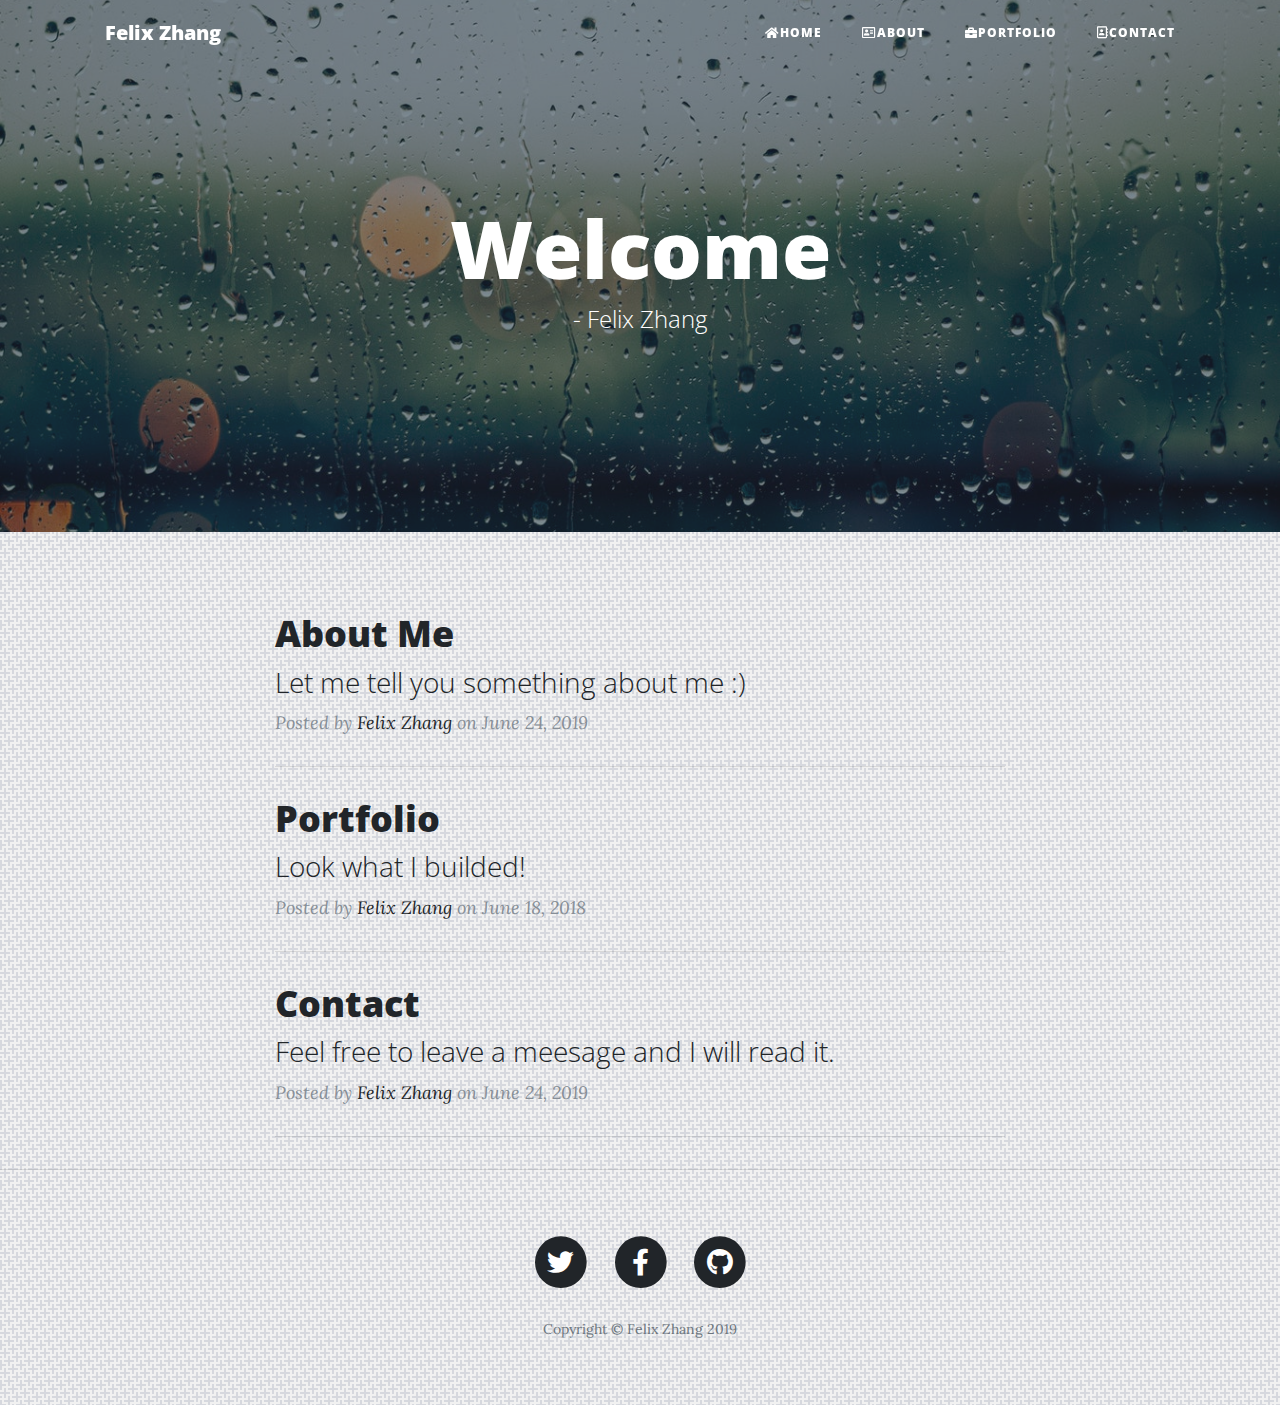
==== commit 45d27e2e: "update projects" ====
--- a/index.html
+++ b/index.html
@@ -59,7 +59,7 @@
       <div class="row">
         <div class="col-lg-8 col-md-10 mx-auto">
           <div class="site-heading">
-            <h1>Welcome To My Website</h1>
+            <h1>Welcome</h1>
             <span class="subheading">- Felix Zhang</span>
           </div>
         </div>
